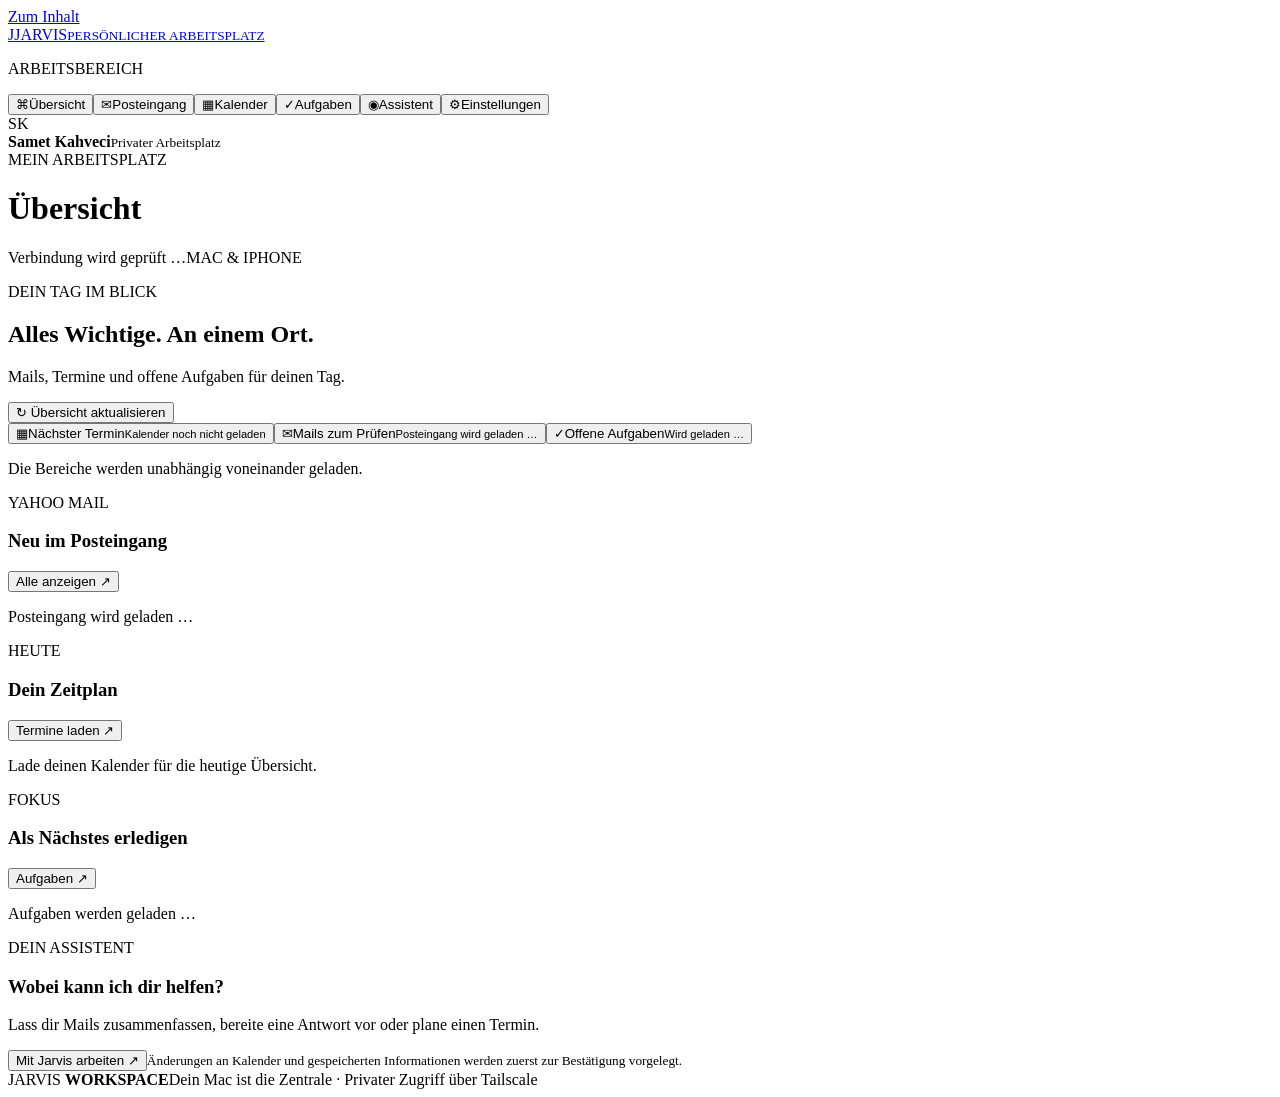
==== web/index.html @ d4431256 "Rebuild Jarvis as a workspace and unblock automatic Yahoo inbox loading Replace the landing-page lay" ====
<!doctype html>
<html lang="de"><head><meta charset="utf-8"><meta name="viewport" content="width=device-width,initial-scale=1,viewport-fit=cover"><meta name="theme-color" content="#111b2c"><meta name="apple-mobile-web-app-capable" content="yes"><title>Jarvis · Persönlicher Arbeitsplatz</title><link rel="stylesheet" href="/style.css"><link rel="stylesheet" href="/daily.css"><script src="/app.js" defer></script><script src="/online-voice.js" defer></script><script src="/organizer.js" defer></script><script src="/daily.js" defer></script><script src="/dashboard.js" defer></script></head>
<body><a class="skip-link" href="#workspace">Zum Inhalt</a><div class="app-shell"><aside class="sidebar"><a class="brand" href="#overview"><span class="brand-mark">J</span><span>JARVIS<small>PERSÖNLICHER ARBEITSPLATZ</small></span></a><p class="nav-label">ARBEITSBEREICH</p><nav aria-label="Hauptnavigation"><button type="button" class="nav-item" id="nav-overview" data-view="overview" aria-controls="view-overview"><span aria-hidden="true">⌘</span>Übersicht</button><button type="button" class="nav-item" id="nav-mail" data-view="mail" aria-controls="view-mail"><span aria-hidden="true">✉</span>Posteingang</button><button type="button" class="nav-item" id="nav-calendar" data-view="calendar" aria-controls="view-calendar"><span aria-hidden="true">▦</span>Kalender</button><button type="button" class="nav-item" id="nav-tasks" data-view="tasks" aria-controls="view-tasks"><span aria-hidden="true">✓</span>Aufgaben</button><button type="button" class="nav-item" id="nav-assistant" data-view="assistant" aria-controls="view-assistant"><span aria-hidden="true">◉</span>Assistent</button><button type="button" class="nav-item" id="nav-settings" data-view="settings" aria-controls="view-settings"><span aria-hidden="true">⚙</span>Einstellungen</button></nav><div class="sidebar-bottom"><span class="profile-mark">SK</span><div><strong>Samet Kahveci</strong><small>Privater Arbeitsplatz</small></div><span class="online-dot" aria-hidden="true"></span></div></aside>
<main id="workspace" tabindex="-1"><header class="topbar"><div><span class="workspace-label">MEIN ARBEITSPLATZ</span><h1 id="page-title">Übersicht</h1></div><div class="topbar-right"><span id="status" class="status-pill">Verbindung wird geprüft …</span><span class="device-label">MAC &amp; IPHONE</span></div></header>
<div id="request-progress" class="request-progress" hidden><span id="request-status" role="status"></span><button id="cancel-requests" type="button">Abbrechen</button></div><div class="workspace-content">
<section id="view-overview" class="view" aria-labelledby="overview-title"><div class="page-heading"><div><p id="today-label" class="eyebrow">DEIN TAG IM BLICK</p><h2 id="overview-title">Alles Wichtige. An einem Ort.</h2><p>Mails, Termine und offene Aufgaben für deinen Tag.</p></div><button id="day-refresh" type="button" class="primary">↻ Übersicht aktualisieren</button></div>
<div class="daily-strip" aria-label="Dein Überblick"><button id="next-appointment" type="button"><span class="stat-icon">▦</span><span>Nächster Termin<small>Kalender noch nicht geladen</small></span></button><button id="priority-count" type="button"><span class="stat-icon">✉</span><span>Mails zum Prüfen<small>Posteingang wird geladen …</small></span></button><button id="task-count" type="button"><span class="stat-icon">✓</span><span>Offene Aufgaben<small>Wird geladen …</small></span></button></div><p id="organizer-status" class="subtle" role="status">Die Bereiche werden unabhängig voneinander geladen.</p>
<div class="overview-grid"><section class="panel"><div class="panel-heading"><div><span class="eyebrow">YAHOO MAIL</span><h3>Neu im Posteingang</h3></div><button id="open-mail" type="button" class="quiet">Alle anzeigen ↗</button></div><div id="overview-mails" class="compact-list"><p class="empty-state">Posteingang wird geladen …</p></div></section><section class="panel"><div class="panel-heading"><div><span class="eyebrow">HEUTE</span><h3>Dein Zeitplan</h3></div><button id="open-overview" type="button" class="quiet">Termine laden ↗</button></div><div id="overview-events" class="compact-list"><p class="empty-state">Lade deinen Kalender für die heutige Übersicht.</p></div></section><section class="panel"><div class="panel-heading"><div><span class="eyebrow">FOKUS</span><h3>Als Nächstes erledigen</h3></div><button id="open-tasks" type="button" class="quiet">Aufgaben ↗</button></div><div id="overview-tasks" class="compact-list"><p class="empty-state">Aufgaben werden geladen …</p></div></section><section class="assistant-shortcut panel"><span class="eyebrow">DEIN ASSISTENT</span><h3>Wobei kann ich dir helfen?</h3><p>Lass dir Mails zusammenfassen, bereite eine Antwort vor oder plane einen Termin.</p><button id="open-assistant" type="button" class="primary">Mit Jarvis arbeiten ↗</button><small>Änderungen an Kalender und gespeicherten Informationen werden zuerst zur Bestätigung vorgelegt.</small></section></div></section>
<section id="view-mail" class="view" aria-labelledby="mail-title" hidden><div class="page-heading"><div><p class="eyebrow">YAHOO MAIL</p><h2 id="mail-title">Posteingang</h2><p>Lesen, einordnen und Antworten vorbereiten.</p></div><button id="mail-refresh" type="button" class="primary">↻ Mails aktualisieren</button></div><div class="mail-workspace"><section class="panel mail-sidebar"><div class="mail-toolbar"><label for="mail-search" class="sr-only">Geladene Mails durchsuchen</label><input id="mail-search" type="search" placeholder="Absender oder Betreff suchen …" autocomplete="off"><label for="mail-filter" class="sr-only">Mailansicht</label><select id="mail-filter"><option value="alle">Alle Nachrichten</option><option value="ungelesen">Ungelesen</option><option value="prioritaet">Deine Prioritäten</option><option value="pruefen">Prüfen · möglicherweise wichtig</option><option value="werbung">Vermutlich Werbung</option><option value="sonstige">Sonstige</option></select></div><div class="mail-meta"><span id="mail-count">Noch nicht geladen</span><span id="mail-updated"></span></div><p id="mail-status" class="subtle" role="status">Posteingang wird geladen …</p><button id="mail-connect-shortcut" type="button" class="quiet" hidden>Yahoo-Verbindung prüfen ↗</button><div id="mail-list" aria-label="Geladene Mails" aria-busy="true"></div></section><section class="panel mail-reader"><div id="mail-placeholder" class="reader-placeholder"><span class="placeholder-icon" aria-hidden="true">✉</span><h3>Dein Posteingang, im Blick.</h3><p>Wähle eine Nachricht aus. Hier findest du den Inhalt, die Zusammenfassung und deinen Antwortentwurf.</p></div><div id="mail-detail" hidden><h4 id="mail-subject"></h4><p id="mail-sender"></p><p id="mail-summary" role="status"></p><button type="button" id="mail-summarize" class="quiet">Mail zusammenfassen</button><details id="mail-excerpt"><summary>Verfügbaren Mailauszug öffnen</summary><p id="mail-snippet"></p></details><div class="button-row"><button type="button" id="mail-event">Termin aus Mail vorschlagen</button><button type="button" id="mail-task">Aufgabe aus Mail vorschlagen</button></div><p id="mail-action-status" role="status"></p><p id="mail-partial" class="hint"></p><label for="reply-instruction">Was möchtest du antworten?</label><textarea id="reply-instruction" rows="3" maxlength="2000" placeholder="Zum Beispiel: Bedanken und sagen, dass ich mich morgen melde."></textarea><button type="button" id="draft-create">Antwortentwurf erstellen</button><p id="draft-status" role="status"></p><label for="reply-draft">Dein Entwurf · vor dem Kopieren prüfen</label><textarea id="reply-draft" rows="7" maxlength="12000"></textarea><button type="button" id="draft-copy" class="quiet">Entwurf kopieren</button><p class="hint">Jarvis versendet nichts. Kopiere den geprüften Entwurf in die Antwort auf die ursprüngliche Mail.</p></div><div class="summary-tools"><button type="button" id="important-summary" class="quiet">Mails zum Prüfen zusammenfassen</button><p id="important-result" role="status"></p><small>Die neuesten 20 Nachrichten aus INBOX. Filter und Suche gelten für diese geladenen Nachrichten. Mail-Einordnung erfolgt anhand deiner Regeln.</small></div></section></div></section>
<section id="view-calendar" class="view" aria-labelledby="organizer-title" hidden><div class="page-heading"><div><p class="eyebrow">ICLOUD KALENDER</p><h2 id="organizer-title">Deine Termine</h2><p>Heute im Blick behalten. Neue Termine zuerst prüfen.</p></div><div class="button-row"><button type="button" id="calendar-refresh" class="primary">↻ Kalender aktualisieren</button><button type="button" id="day-speak" class="quiet" disabled>▷ Übersicht vorlesen</button></div></div><section class="organizer-card"><h3>Heute · Berliner Zeit</h3><p id="calendar-status" role="status">Noch nicht geladen.</p><div id="today-events"></div>
<details id="new-event"><summary>＋ Neuen Termin eintragen</summary><form id="event-form"><label for="event-calendar">Kalender</label><select id="event-calendar" required><option value="">Zuerst iCloud verbinden</option></select><label for="event-title">Titel</label><input id="event-title" required maxlength="200"><label for="event-start">Beginn · Zeitzone dieses Geräts</label><input id="event-start" type="datetime-local" required><label for="event-end">Ende · Zeitzone dieses Geräts</label><input id="event-end" type="datetime-local" required><label for="event-location">Ort (optional)</label><input id="event-location" maxlength="500"><label for="event-reminder">Erinnerung</label><select id="event-reminder"><option value="0">Keine</option><option value="5">5 Minuten vorher</option><option value="15" selected>15 Minuten vorher</option><option value="30">30 Minuten vorher</option><option value="60">1 Stunde vorher</option><option value="1440">1 Tag vorher</option></select><button type="submit">Termin prüfen</button></form><div id="event-preview" hidden><p id="event-preview-text"></p><p id="event-conflicts"></p><label id="conflict-ack-label" hidden><input type="checkbox" id="conflict-ack"> Ich habe die Überschneidungen beziehungsweise die unvollständige Prüfung gesehen und möchte trotzdem speichern.</label><button type="button" id="event-confirm">Bestätigen &amp; in iCloud speichern</button><button type="button" id="event-cancel" class="quiet">Abbrechen</button></div><p id="event-status" role="status"></p></details></section></section>
<section id="view-tasks" class="view" aria-labelledby="tasks-title" hidden><div class="page-heading"><div><p class="eyebrow">DEIN FOKUS</p><h2 id="tasks-title">Aufgaben &amp; Fristen</h2><p>Festhalten, priorisieren und Schritt für Schritt erledigen.</p></div></div><section class="organizer-card" id="tasks-panel"><h3>Aufgaben und Fristen</h3><p>Die Liste bleibt auf deinem Mac. Für diese Aufgaben werden noch keine automatischen Benachrichtigungen verschickt.</p><form id="task-form"><label for="task-title">Neue Aufgabe</label><input id="task-title" maxlength="200" required><label for="task-due">Fällig am (optional)</label><input id="task-due" type="date"><button type="submit">Aufgabe speichern</button></form><p id="task-status" role="status"></p><div id="task-list"></div></section></section>
<section id="view-assistant" class="view" aria-label="Assistent" hidden><div class="assistant-layout"><section class="chat"><div class="section-heading"><div><span class="eyebrow">DEIN ASSISTENT</span><h2>Mit Jarvis sprechen.</h2><p>Fragen klären, Antworten entwerfen und deinen Tag organisieren.</p></div><span id="core-state" class="state-label">BEREIT FÜR DEIN SIGNAL</span></div><div id="action-proposal" class="proposal-card" hidden><h3 id="proposal-title">Vorschlag prüfen</h3><p id="proposal-text"></p><div class="button-row"><button id="proposal-confirm" type="button" class="primary">Bestätigen &amp; lokal speichern</button><button id="proposal-cancel" type="button" class="quiet">Verwerfen</button></div><p id="proposal-status" role="status"></p></div><div id="messages" aria-live="polite" aria-label="Chatverlauf"></div><form id="chat-form"><label for="prompt">Deine Nachricht</label><div class="compose"><textarea id="prompt" placeholder="Schreib Jarvis …" rows="2" maxlength="8000" required></textarea><button id="send" type="submit">Senden ↗</button></div><div class="chat-tools"><label><input type="checkbox" id="voice-auto-send"> Gesprochenen Text direkt senden</label><label><input type="checkbox" id="voice-short"> Antworten kürzer vorlesen</label><label><input id="auto-speak" type="checkbox"> Antworten vorlesen</label><button type="button" id="enable-sound">♪ Ton aktivieren</button><button type="button" id="stop-speak" class="quiet">Vorlesen stoppen</button><button type="button" id="clear" class="quiet">Chat leeren</button></div><div class="voice-settings"><label for="voice">Deutsche Stimme</label><select id="voice"><option value="">Stimmen werden geladen …</option></select><label for="rate">Sprechtempo <output id="rate-value">0.95</output></label><input id="rate" type="range" min="0.8" max="1.15" step="0.05" value="0.95"><button type="button" id="voice-test" class="quiet">▷ Stimme testen</button><button type="button" id="dictate">🎙 Nachricht sprechen</button><p id="speech-status" role="status"></p><p class="hint">Spracheingabe nur nach Antippen. Die Browser-Erkennung kann Audio an Apple oder den Browseranbieter übertragen. Erkannten Text vor dem Senden prüfen.</p></div></form><p class="hint">qwen3:1.7b · Verarbeitung auf deinem Mac · Chat nur in dieser Sitzung</p></section><aside><span class="eyebrow">SCHNELLZUGRIFF</span><h2>Aktionen auf deinem Mac.</h2><p class="sub">Diese Aktionen laufen auf deinem Mac.</p><button class="action" data-action="safari"><span>◎</span><div>Safari öffnen<small>Browser auf dem Mac starten</small></div><b>↗</b></button><button class="action" data-action="rechner"><span>＋</span><div>Rechner öffnen<small>Schnell etwas ausrechnen</small></div><b>↗</b></button><div class="note"><label for="note">EINE IDEE FESTHALTEN</label><textarea id="note" rows="5" maxlength="20000" placeholder="Deine nächste Idee …"></textarea><button id="save-note" type="button">Notiz speichern ↗</button><small>Als Textdatei im Ordner „Notizen“.</small></div><p id="notice" role="status"></p><div class="privacy"><span>◈</span><p>Bei dir zu Hause.<small>Lokales Modell. Feste Aktionen.<br>Privater Zugang über Tailscale.</small></p></div></aside></div></section>
<section id="view-settings" class="view" aria-labelledby="settings-title" hidden><div class="page-heading"><div><p class="eyebrow">DEIN ARBEITSPLATZ</p><h2 id="settings-title">Einstellungen</h2><p>Konten, persönliche Regeln und die Stimme von Jarvis.</p></div></div><div class="settings-grid"><details id="connections"><summary>Konten verbinden · Yahoo &amp; iCloud</summary><p>Verwende für jedes Konto ein eigenes App-Passwort für Jarvis. Es bleibt im Schlüsselbund deines Macs. Auf dem Mac kann dafür eine Freigabe erscheinen.</p>
<div class="organizer-grid">
<form id="yahoo-connect" class="account-form"><h3>Yahoo Mail</h3><p id="yahoo-state">Verbindung prüfen …</p><label for="yahoo-email">Yahoo-Konto</label><input id="yahoo-email" type="email" autocomplete="username" required maxlength="254"><label for="yahoo-password">Yahoo-App-Passwort</label><input id="yahoo-password" type="password" autocomplete="new-password" required maxlength="256"><a href="https://login.yahoo.com/account/security" target="_blank" rel="noopener noreferrer">Bei Yahoo ein App-Passwort erstellen ↗</a><div class="button-row"><button type="submit">Yahoo verbinden</button><button type="button" id="yahoo-remove" class="quiet">Trennen</button></div><p id="yahoo-feedback" role="status"></p></form>
<form id="icloud-connect" class="account-form"><h3>iCloud-Kalender</h3><p id="icloud-state">Verbindung prüfen …</p><label for="icloud-email">E-Mail deines Apple Accounts</label><input id="icloud-email" type="email" autocomplete="username" required maxlength="254"><label for="icloud-password">Anwendungsspezifisches Passwort</label><input id="icloud-password" type="password" autocomplete="new-password" required maxlength="256"><a href="https://account.apple.com/" target="_blank" rel="noopener noreferrer">Bei Apple ein Passwort für Jarvis erstellen ↗</a><p class="hint">Apple Account → Anmeldung und Sicherheit → Anwendungsspezifische Passwörter. Zwei-Faktor-Authentifizierung muss aktiv sein.</p><div class="button-row"><button type="submit">iCloud verbinden</button><button type="button" id="icloud-remove" class="quiet">Trennen</button></div><p id="icloud-feedback" role="status"></p></form>
</div></details><section class="organizer-card"><details id="personal-settings"><summary>Antwortstil und Mail-Prioritäten</summary><form id="preferences-form"><label for="reply-tone">Antwortstil für Mailentwürfe</label><select id="reply-tone"><option value="freundlich">Freundlich und klar</option><option value="kurz">Kurz und sachlich</option><option value="foermlich">Förmlich mit Sie-Anrede</option><option value="locker">Locker und natürlich</option></select><label for="reply-signature">Deine Signatur (optional)</label><textarea id="reply-signature" rows="2" maxlength="120"></textarea><label for="priority-senders">Wichtige Absender · ein Eintrag pro Zeile</label><textarea id="priority-senders" rows="3" placeholder="name@beispiel.de&#10;@beispiel.de"></textarea><label for="priority-keywords">Wichtige Themen · ein Begriff pro Zeile</label><textarea id="priority-keywords" rows="3" placeholder="Zum Beispiel: Werkstatt"></textarea><p>Die Regeln helfen beim Sortieren. Absenderangaben allein beweisen nicht, dass eine Mail echt ist.</p><label for="calendar-buffer">Zeitpuffer vor und nach Terminen (Minuten)</label><input id="calendar-buffer" type="number" min="0" max="120" value="0"><p>Fester Zeitpuffer, keine berechnete Fahrzeit.</p><label for="default-calendar">Bevorzugter Kalender für Terminvorschläge</label><select id="default-calendar"><option value="">Bei jedem Vorschlag auswählen</option></select><button type="submit">Einstellungen speichern</button></form><p id="preferences-status" role="status"></p></details>
<details id="memory-settings"><summary>Was Jarvis sich merken darf</summary><p>Nur ausdrücklich gespeicherte Informationen. Die letzten acht Einträge können Antworten im Chat beeinflussen. Hier kannst du alles bearbeiten oder löschen.</p><form id="memory-form"><label for="memory-text">Neue Information</label><textarea id="memory-text" maxlength="250" rows="3" required></textarea><button type="submit">Information speichern</button></form><p id="memory-status" role="status"></p><div id="memory-list"></div></details></section><details id="marin-settings" class="organizer-card"><summary>Marin · Professional einrichten</summary><p>Natürlichere Online-Stimme von OpenAI. Beim Vorlesen wird der jeweilige Antworttext an OpenAI gesendet und nach API-Verbrauch abgerechnet. ChatGPT Plus enthält kein API-Guthaben. Die Stimme ist KI-generiert.</p><p><a href="https://platform.openai.com/api-keys" target="_blank" rel="noopener noreferrer">API-Schlüssel erstellen</a> · <a href="https://platform.openai.com/settings/organization/billing/overview" target="_blank" rel="noopener noreferrer">API-Guthaben und Abrechnung</a></p><label for="marin-key">OpenAI-API-Schlüssel · nur im Mac-Schlüsselbund gespeichert</label><input id="marin-key" type="password" autocomplete="off" autocapitalize="off" spellcheck="false" placeholder="sk-…"><label><input id="marin-consent" type="checkbox"> Kostenpflichtige Online-Sprachausgabe und Übertragung der vorgelesenen Texte freigeben</label><div class="button-row"><button type="button" id="marin-save">Speichern &amp; Marin auswählen</button><button type="button" id="marin-remove" class="quiet">Schlüssel entfernen</button></div><p id="marin-feedback" role="status">Noch nicht geprüft. Schlüssel hier eingeben, niemals im Chat.</p><p>Wähle Marin oben auch auf deinem iPhone aus. Anna bleibt als kostenlose Alternative verfügbar. „Professional“ steuert eine ruhige, klare und professionelle Sprechweise; sie kann von der Hörprobe abweichen.</p></details><details id="system-details"><summary>Verbindungen und Jarvis-Version</summary><p id="system-version">Version wird geprüft …</p><p id="system-updater"></p><p id="system-yahoo">Yahoo: noch nicht geprüft</p><p id="system-icloud">iCloud: noch nicht geprüft</p><button type="button" id="test-connections">Kontoverbindungen prüfen</button><p id="system-feedback" role="status"></p></details></div></section>
<footer class="workspace-footer"><span>JARVIS <b>WORKSPACE</b></span><span>Dein Mac ist die Zentrale · Privater Zugriff über Tailscale</span></footer></div></main></div></body></html>
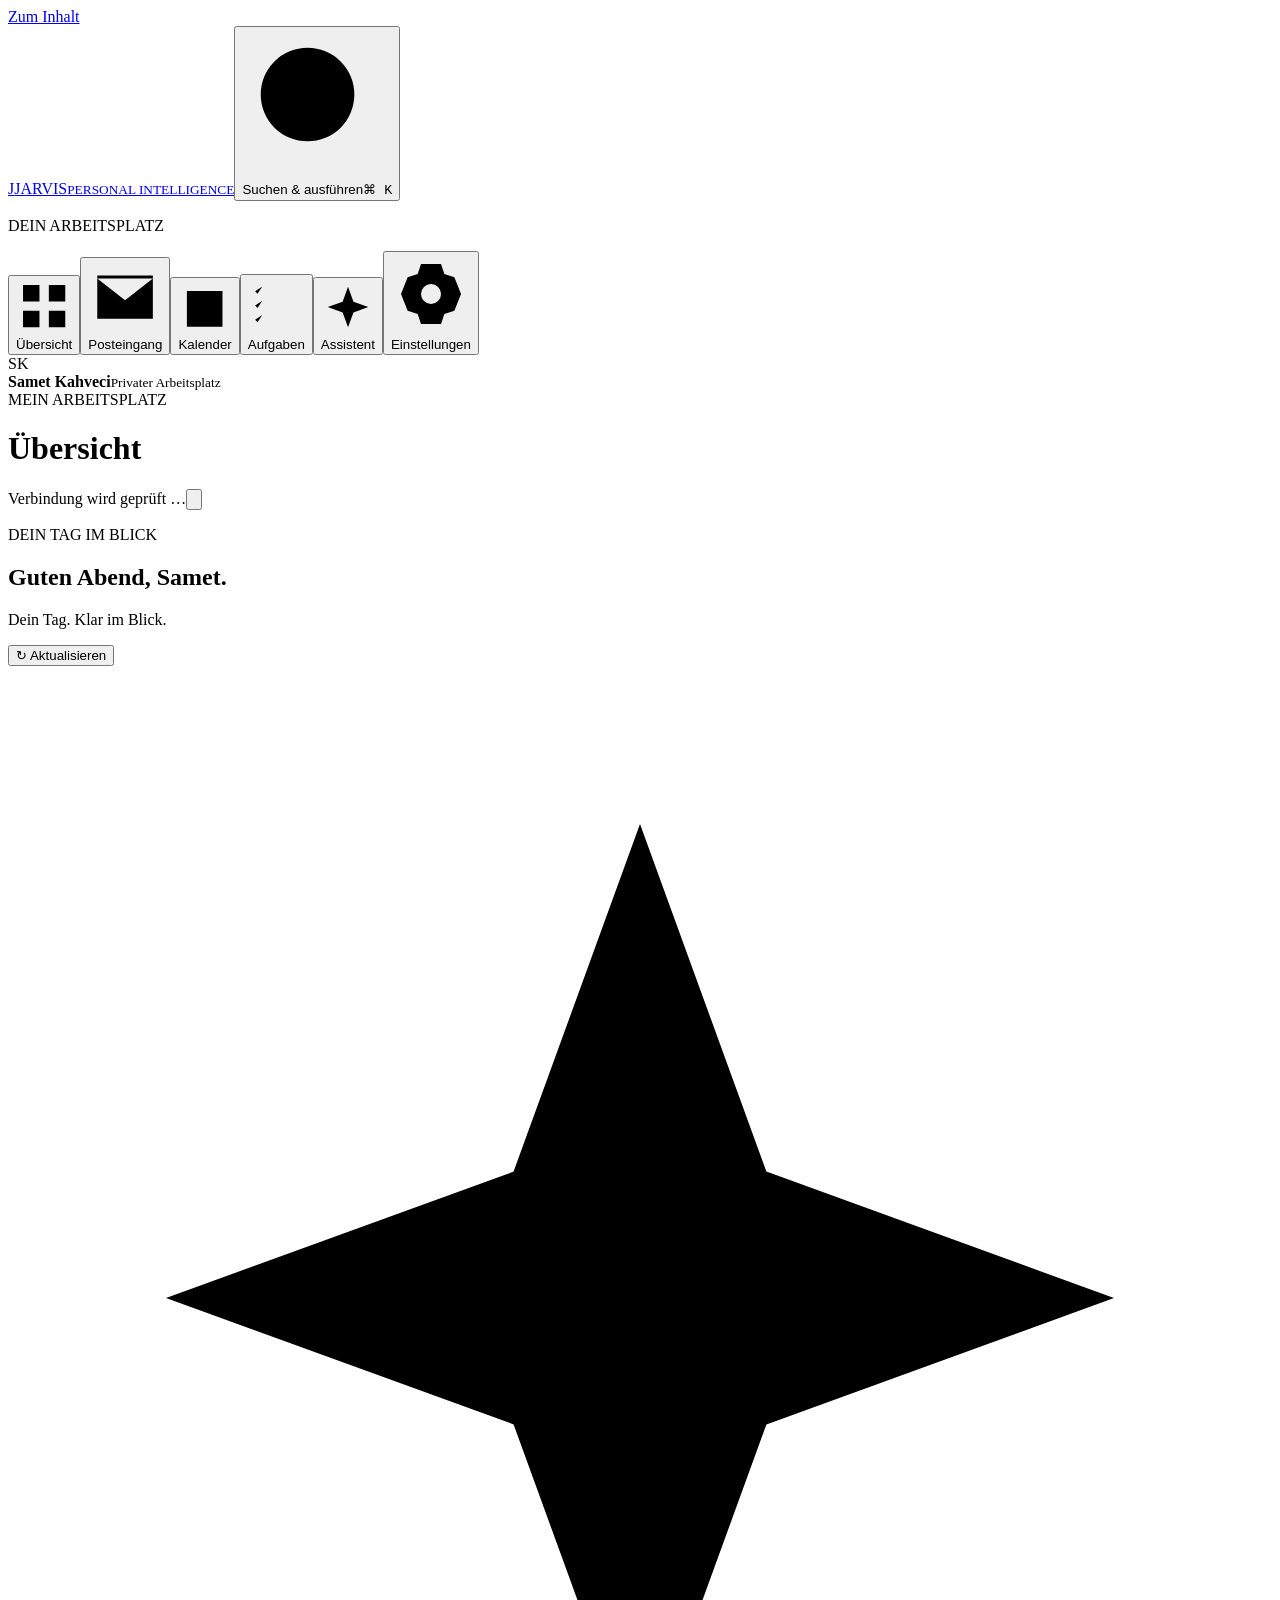
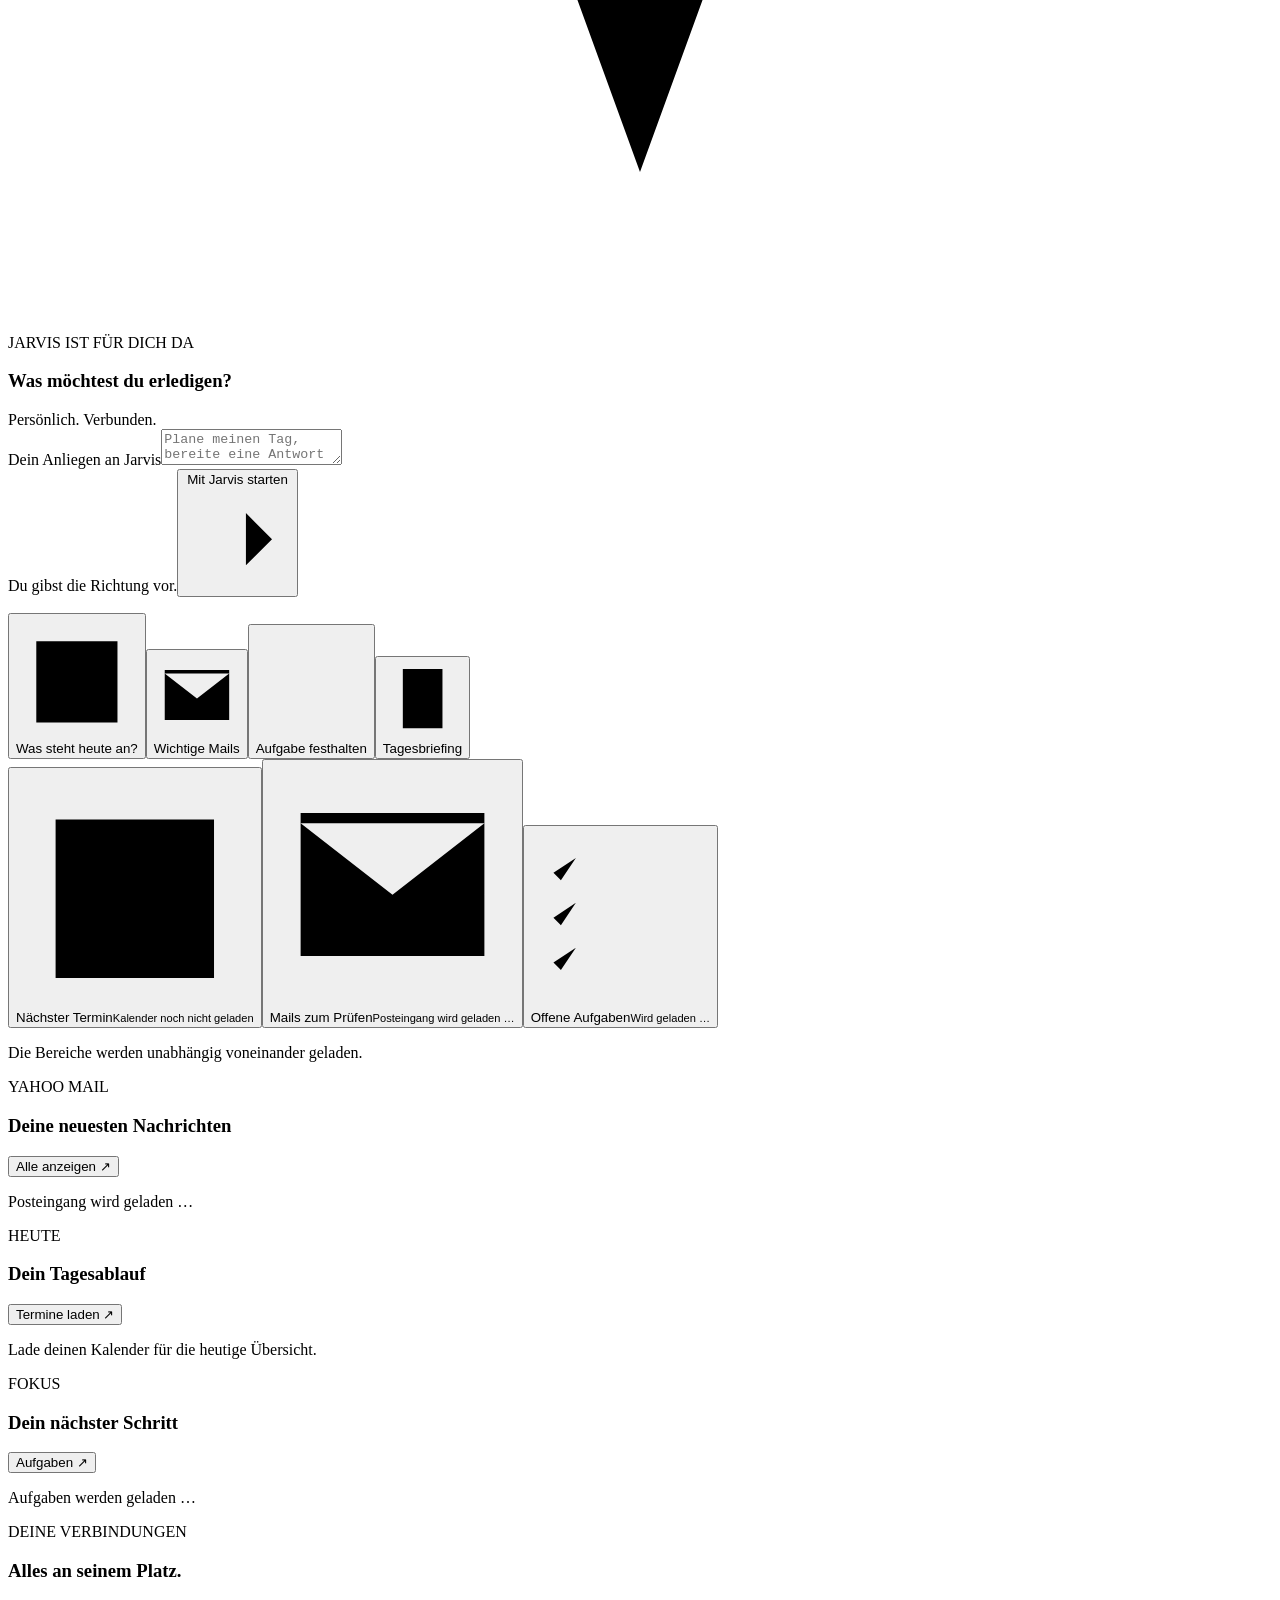
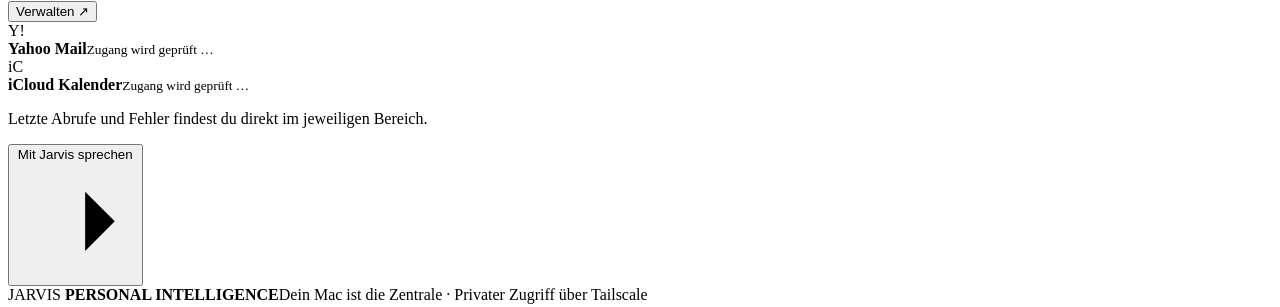
==== commit 8bb90b6d: "Add command-centered Workspace 2 with unified search and full themes Add a personal greeting and cen" ====
--- a/web/index.html
+++ b/web/index.html
@@ -1,20 +1,20 @@
 <!doctype html>
-<html lang="de"><head><meta charset="utf-8"><meta name="viewport" content="width=device-width,initial-scale=1,viewport-fit=cover"><meta name="theme-color" content="#111b2c"><meta name="apple-mobile-web-app-capable" content="yes"><title>Jarvis · Persönlicher Arbeitsplatz</title><link rel="stylesheet" href="/style.css"><link rel="stylesheet" href="/daily.css"><script src="/app.js" defer></script><script src="/online-voice.js" defer></script><script src="/organizer.js" defer></script><script src="/daily.js" defer></script><script src="/dashboard.js" defer></script></head>
-<body><a class="skip-link" href="#workspace">Zum Inhalt</a><div class="app-shell"><aside class="sidebar"><a class="brand" href="#overview"><span class="brand-mark">J</span><span>JARVIS<small>PERSÖNLICHER ARBEITSPLATZ</small></span></a><p class="nav-label">ARBEITSBEREICH</p><nav aria-label="Hauptnavigation"><button type="button" class="nav-item" id="nav-overview" data-view="overview" aria-controls="view-overview"><span aria-hidden="true">⌘</span>Übersicht</button><button type="button" class="nav-item" id="nav-mail" data-view="mail" aria-controls="view-mail"><span aria-hidden="true">✉</span>Posteingang</button><button type="button" class="nav-item" id="nav-calendar" data-view="calendar" aria-controls="view-calendar"><span aria-hidden="true">▦</span>Kalender</button><button type="button" class="nav-item" id="nav-tasks" data-view="tasks" aria-controls="view-tasks"><span aria-hidden="true">✓</span>Aufgaben</button><button type="button" class="nav-item" id="nav-assistant" data-view="assistant" aria-controls="view-assistant"><span aria-hidden="true">◉</span>Assistent</button><button type="button" class="nav-item" id="nav-settings" data-view="settings" aria-controls="view-settings"><span aria-hidden="true">⚙</span>Einstellungen</button></nav><div class="sidebar-bottom"><span class="profile-mark">SK</span><div><strong>Samet Kahveci</strong><small>Privater Arbeitsplatz</small></div><span class="online-dot" aria-hidden="true"></span></div></aside>
-<main id="workspace" tabindex="-1"><header class="topbar"><div><span class="workspace-label">MEIN ARBEITSPLATZ</span><h1 id="page-title">Übersicht</h1></div><div class="topbar-right"><span id="status" class="status-pill">Verbindung wird geprüft …</span><span class="device-label">MAC &amp; IPHONE</span></div></header>
+<html lang="de"><head><meta charset="utf-8"><meta name="viewport" content="width=device-width,initial-scale=1,viewport-fit=cover"><meta name="theme-color" content="#111b2c"><meta name="apple-mobile-web-app-capable" content="yes"><title>Jarvis · Dein persönlicher Assistent</title><script src="/appearance.js"></script><link rel="stylesheet" href="/style.css"><link rel="stylesheet" href="/daily.css"><link rel="stylesheet" href="/studio.css"><script src="/app.js" defer></script><script src="/online-voice.js" defer></script><script src="/organizer.js" defer></script><script src="/daily.js" defer></script><script src="/dashboard.js" defer></script><script src="/studio.js" defer></script></head>
+<body><a class="skip-link" href="#workspace">Zum Inhalt</a><div class="app-shell"><aside class="sidebar"><a class="brand" href="#overview"><span class="brand-mark">J</span><span>JARVIS<small>PERSONAL INTELLIGENCE</small></span></a><button id="command-open" type="button" aria-label="Schnellsuche öffnen" class="sidebar-search"><svg viewBox="0 0 24 24" aria-hidden="true"><path d="M10.5 3a7.5 7.5 0 1 0 0 15 7.5 7.5 0 0 0 0-15 M16 16l5 5"/></svg><span>Suchen &amp; ausführen</span><kbd>⌘ K</kbd></button><p class="nav-label">DEIN ARBEITSPLATZ</p><nav aria-label="Hauptnavigation"><button type="button" class="nav-item" id="nav-overview" data-view="overview" aria-controls="view-overview"><span class="nav-icon"><svg viewBox="0 0 24 24" aria-hidden="true"><path d="M3 3h7v7H3z M14 3h7v7h-7z M3 14h7v7H3z M14 14h7v7h-7z"/></svg></span><span class="nav-text">Übersicht</span><span class="nav-badge" id="badge-overview" hidden></span></button><button type="button" class="nav-item" id="nav-mail" data-view="mail" aria-controls="view-mail"><span class="nav-icon"><svg viewBox="0 0 24 24" aria-hidden="true"><path d="M3 5h18v14H3z M3 6l9 7 9-7"/></svg></span><span class="nav-text">Posteingang</span><span class="nav-badge" id="badge-mail" hidden></span></button><button type="button" class="nav-item" id="nav-calendar" data-view="calendar" aria-controls="view-calendar"><span class="nav-icon"><svg viewBox="0 0 24 24" aria-hidden="true"><path d="M4 5h16v16H4z M8 3v4 M16 3v4 M4 10h16 M8 14h2 M14 14h2 M8 17h2"/></svg></span><span class="nav-text">Kalender</span><span class="nav-badge" id="badge-calendar" hidden></span></button><button type="button" class="nav-item" id="nav-tasks" data-view="tasks" aria-controls="view-tasks"><span class="nav-icon"><svg viewBox="0 0 24 24" aria-hidden="true"><path d="M9 6h11 M9 12h11 M9 18h11 M3 6l1 1 2-3 M3 12l1 1 2-3 M3 18l1 1 2-3"/></svg></span><span class="nav-text">Aufgaben</span><span class="nav-badge" id="badge-tasks" hidden></span></button><button type="button" class="nav-item" id="nav-assistant" data-view="assistant" aria-controls="view-assistant"><span class="nav-icon"><svg viewBox="0 0 24 24" aria-hidden="true"><path d="M12 3l2.4 6.6L21 12l-6.6 2.4L12 21l-2.4-6.6L3 12l6.6-2.4z"/></svg></span><span class="nav-text">Assistent</span><span class="nav-badge" id="badge-assistant" hidden></span></button><button type="button" class="nav-item" id="nav-settings" data-view="settings" aria-controls="view-settings"><span class="nav-icon"><svg viewBox="0 0 24 24" aria-hidden="true"><path d="M9 3h6l1 3 3 1 2 5-2 5-3 1-1 3H9l-1-3-3-1-2-5 2-5 3-1z M12 9a3 3 0 1 0 0 6 3 3 0 0 0 0-6"/></svg></span><span class="nav-text">Einstellungen</span><span class="nav-badge" id="badge-settings" hidden></span></button></nav><div class="sidebar-bottom"><span class="profile-mark">SK</span><div><strong>Samet Kahveci</strong><small>Privater Arbeitsplatz</small></div><span class="online-dot" aria-hidden="true"></span></div></aside>
+<main id="workspace" tabindex="-1"><header class="topbar"><div><span class="workspace-label">MEIN ARBEITSPLATZ</span><h1 id="page-title">Übersicht</h1></div><div class="topbar-right"><span id="status" class="status-pill">Verbindung wird geprüft …</span><button type="button" class="icon-button" id="theme-toggle" aria-label="Zum hellen Design wechseln" title="Design wechseln"><svg viewBox="0 0 24 24" aria-hidden="true"><path d="M12 8a4 4 0 1 0 0 8 4 4 0 0 0 0-8 M12 2v2 M12 20v2 M2 12h2 M20 12h2 M5 5l1.5 1.5 M17.5 17.5L19 19 M19 5l-1.5 1.5 M6.5 17.5L5 19"/></svg></button></div></header>
 <div id="request-progress" class="request-progress" hidden><span id="request-status" role="status"></span><button id="cancel-requests" type="button">Abbrechen</button></div><div class="workspace-content">
-<section id="view-overview" class="view" aria-labelledby="overview-title"><div class="page-heading"><div><p id="today-label" class="eyebrow">DEIN TAG IM BLICK</p><h2 id="overview-title">Alles Wichtige. An einem Ort.</h2><p>Mails, Termine und offene Aufgaben für deinen Tag.</p></div><button id="day-refresh" type="button" class="primary">↻ Übersicht aktualisieren</button></div>
-<div class="daily-strip" aria-label="Dein Überblick"><button id="next-appointment" type="button"><span class="stat-icon">▦</span><span>Nächster Termin<small>Kalender noch nicht geladen</small></span></button><button id="priority-count" type="button"><span class="stat-icon">✉</span><span>Mails zum Prüfen<small>Posteingang wird geladen …</small></span></button><button id="task-count" type="button"><span class="stat-icon">✓</span><span>Offene Aufgaben<small>Wird geladen …</small></span></button></div><p id="organizer-status" class="subtle" role="status">Die Bereiche werden unabhängig voneinander geladen.</p>
-<div class="overview-grid"><section class="panel"><div class="panel-heading"><div><span class="eyebrow">YAHOO MAIL</span><h3>Neu im Posteingang</h3></div><button id="open-mail" type="button" class="quiet">Alle anzeigen ↗</button></div><div id="overview-mails" class="compact-list"><p class="empty-state">Posteingang wird geladen …</p></div></section><section class="panel"><div class="panel-heading"><div><span class="eyebrow">HEUTE</span><h3>Dein Zeitplan</h3></div><button id="open-overview" type="button" class="quiet">Termine laden ↗</button></div><div id="overview-events" class="compact-list"><p class="empty-state">Lade deinen Kalender für die heutige Übersicht.</p></div></section><section class="panel"><div class="panel-heading"><div><span class="eyebrow">FOKUS</span><h3>Als Nächstes erledigen</h3></div><button id="open-tasks" type="button" class="quiet">Aufgaben ↗</button></div><div id="overview-tasks" class="compact-list"><p class="empty-state">Aufgaben werden geladen …</p></div></section><section class="assistant-shortcut panel"><span class="eyebrow">DEIN ASSISTENT</span><h3>Wobei kann ich dir helfen?</h3><p>Lass dir Mails zusammenfassen, bereite eine Antwort vor oder plane einen Termin.</p><button id="open-assistant" type="button" class="primary">Mit Jarvis arbeiten ↗</button><small>Änderungen an Kalender und gespeicherten Informationen werden zuerst zur Bestätigung vorgelegt.</small></section></div></section>
+<section id="view-overview" class="view" aria-labelledby="overview-title"><div class="page-heading"><div><p id="today-label" class="eyebrow">DEIN TAG IM BLICK</p><h2 id="overview-title">Guten Abend, Samet<span class="greeting-dot">.</span></h2><p id="greeting-detail">Dein Tag. Klar im Blick.</p></div><button id="day-refresh" type="button" class="primary">↻ Aktualisieren</button></div>
+<section class="command-hero" aria-labelledby="command-title"><div class="command-hero-top"><span class="assistant-seal"><svg viewBox="0 0 24 24" aria-hidden="true"><path d="M12 3l2.4 6.6L21 12l-6.6 2.4L12 21l-2.4-6.6L3 12l6.6-2.4z"/></svg></span><div><span class="eyebrow">JARVIS IST FÜR DICH DA</span><h3 id="command-title">Was möchtest du erledigen?</h3></div><span class="local-label">Persönlich. Verbunden.</span></div><form id="workspace-command"><label for="workspace-prompt" class="sr-only">Dein Anliegen an Jarvis</label><textarea id="workspace-prompt" rows="2" maxlength="8000" placeholder="Plane meinen Tag, bereite eine Antwort vor oder halte eine Idee fest …" required></textarea><div class="command-hero-bottom"><span>Du gibst die Richtung vor.</span><button type="submit" id="workspace-send" class="primary">Mit Jarvis starten <svg viewBox="0 0 24 24" aria-hidden="true"><path d="M4 12h16 M14 6l6 6-6 6"/></svg></button></div></form><p id="workspace-feedback" role="status"></p><div class="suggestion-row"><button type="button" id="quick-today"><svg viewBox="0 0 24 24" aria-hidden="true"><path d="M4 5h16v16H4z M8 3v4 M16 3v4 M4 10h16 M8 14h2 M14 14h2 M8 17h2"/></svg>Was steht heute an?</button><button type="button" id="quick-priority"><svg viewBox="0 0 24 24" aria-hidden="true"><path d="M3 5h18v14H3z M3 6l9 7 9-7"/></svg>Wichtige Mails</button><button type="button" id="quick-task"><svg viewBox="0 0 24 24" aria-hidden="true"><path d="M12 4v16 M4 12h16"/></svg>Aufgabe festhalten</button><button type="button" id="quick-briefing"><svg viewBox="0 0 24 24" aria-hidden="true"><path d="M6 3h12v18H6z M9 7h6 M9 11h6 M9 15h3"/></svg>Tagesbriefing</button></div></section><div class="daily-strip" aria-label="Dein Überblick"><button id="next-appointment" type="button"><span class="stat-icon" aria-hidden="true"><svg viewBox="0 0 24 24" aria-hidden="true"><path d="M4 5h16v16H4z M8 3v4 M16 3v4 M4 10h16 M8 14h2 M14 14h2 M8 17h2"/></svg></span><span>Nächster Termin<small>Kalender noch nicht geladen</small></span></button><button id="priority-count" type="button"><span class="stat-icon" aria-hidden="true"><svg viewBox="0 0 24 24" aria-hidden="true"><path d="M3 5h18v14H3z M3 6l9 7 9-7"/></svg></span><span>Mails zum Prüfen<small>Posteingang wird geladen …</small></span></button><button id="task-count" type="button"><span class="stat-icon" aria-hidden="true"><svg viewBox="0 0 24 24" aria-hidden="true"><path d="M9 6h11 M9 12h11 M9 18h11 M3 6l1 1 2-3 M3 12l1 1 2-3 M3 18l1 1 2-3"/></svg></span><span>Offene Aufgaben<small>Wird geladen …</small></span></button></div><p id="organizer-status" class="subtle" role="status">Die Bereiche werden unabhängig voneinander geladen.</p>
+<div class="overview-grid"><section class="panel"><div class="panel-heading"><div><span class="eyebrow">YAHOO MAIL</span><h3>Deine neuesten Nachrichten</h3></div><button id="open-mail" type="button" class="quiet">Alle anzeigen ↗</button></div><div id="overview-mails" class="compact-list"><p class="empty-state">Posteingang wird geladen …</p></div></section><section class="panel"><div class="panel-heading"><div><span class="eyebrow">HEUTE</span><h3>Dein Tagesablauf</h3></div><button id="open-overview" type="button" class="quiet">Termine laden ↗</button></div><div id="overview-events" class="compact-list"><p class="empty-state">Lade deinen Kalender für die heutige Übersicht.</p></div></section><section class="panel"><div class="panel-heading"><div><span class="eyebrow">FOKUS</span><h3>Dein nächster Schritt</h3></div><button id="open-tasks" type="button" class="quiet">Aufgaben ↗</button></div><div id="overview-tasks" class="compact-list"><p class="empty-state">Aufgaben werden geladen …</p></div></section><section class="panel connection-panel"><div class="panel-heading"><div><span class="eyebrow">DEINE VERBINDUNGEN</span><h3>Alles an seinem Platz.</h3></div><button type="button" id="open-connections" class="quiet">Verwalten ↗</button></div><div class="connection-row"><span class="provider-mark yahoo-mark">Y!</span><div><strong>Yahoo Mail</strong><small id="connection-mail-label">Zugang wird geprüft …</small></div><span id="connection-mail-dot" class="connection-dot"></span></div><div class="connection-row"><span class="provider-mark icloud-mark">iC</span><div><strong>iCloud Kalender</strong><small id="connection-calendar-label">Zugang wird geprüft …</small></div><span id="connection-calendar-dot" class="connection-dot"></span></div><p class="connection-note">Letzte Abrufe und Fehler findest du direkt im jeweiligen Bereich.</p><button type="button" id="open-assistant" class="assistant-link">Mit Jarvis sprechen <svg viewBox="0 0 24 24" aria-hidden="true"><path d="M4 12h16 M14 6l6 6-6 6"/></svg></button></section></div></section>
 <section id="view-mail" class="view" aria-labelledby="mail-title" hidden><div class="page-heading"><div><p class="eyebrow">YAHOO MAIL</p><h2 id="mail-title">Posteingang</h2><p>Lesen, einordnen und Antworten vorbereiten.</p></div><button id="mail-refresh" type="button" class="primary">↻ Mails aktualisieren</button></div><div class="mail-workspace"><section class="panel mail-sidebar"><div class="mail-toolbar"><label for="mail-search" class="sr-only">Geladene Mails durchsuchen</label><input id="mail-search" type="search" placeholder="Absender oder Betreff suchen …" autocomplete="off"><label for="mail-filter" class="sr-only">Mailansicht</label><select id="mail-filter"><option value="alle">Alle Nachrichten</option><option value="ungelesen">Ungelesen</option><option value="prioritaet">Deine Prioritäten</option><option value="pruefen">Prüfen · möglicherweise wichtig</option><option value="werbung">Vermutlich Werbung</option><option value="sonstige">Sonstige</option></select></div><div class="mail-meta"><span id="mail-count">Noch nicht geladen</span><span id="mail-updated"></span></div><p id="mail-status" class="subtle" role="status">Posteingang wird geladen …</p><button id="mail-connect-shortcut" type="button" class="quiet" hidden>Yahoo-Verbindung prüfen ↗</button><div id="mail-list" aria-label="Geladene Mails" aria-busy="true"></div></section><section class="panel mail-reader"><div id="mail-placeholder" class="reader-placeholder"><span class="placeholder-icon" aria-hidden="true">✉</span><h3>Dein Posteingang, im Blick.</h3><p>Wähle eine Nachricht aus. Hier findest du den Inhalt, die Zusammenfassung und deinen Antwortentwurf.</p></div><div id="mail-detail" hidden><h4 id="mail-subject"></h4><p id="mail-sender"></p><p id="mail-summary" role="status"></p><button type="button" id="mail-summarize" class="quiet">Mail zusammenfassen</button><details id="mail-excerpt"><summary>Verfügbaren Mailauszug öffnen</summary><p id="mail-snippet"></p></details><div class="button-row"><button type="button" id="mail-event">Termin aus Mail vorschlagen</button><button type="button" id="mail-task">Aufgabe aus Mail vorschlagen</button></div><p id="mail-action-status" role="status"></p><p id="mail-partial" class="hint"></p><label for="reply-instruction">Was möchtest du antworten?</label><textarea id="reply-instruction" rows="3" maxlength="2000" placeholder="Zum Beispiel: Bedanken und sagen, dass ich mich morgen melde."></textarea><button type="button" id="draft-create">Antwortentwurf erstellen</button><p id="draft-status" role="status"></p><label for="reply-draft">Dein Entwurf · vor dem Kopieren prüfen</label><textarea id="reply-draft" rows="7" maxlength="12000"></textarea><button type="button" id="draft-copy" class="quiet">Entwurf kopieren</button><p class="hint">Jarvis versendet nichts. Kopiere den geprüften Entwurf in die Antwort auf die ursprüngliche Mail.</p></div><div class="summary-tools"><button type="button" id="important-summary" class="quiet">Mails zum Prüfen zusammenfassen</button><p id="important-result" role="status"></p><small>Die neuesten 20 Nachrichten aus INBOX. Filter und Suche gelten für diese geladenen Nachrichten. Mail-Einordnung erfolgt anhand deiner Regeln.</small></div></section></div></section>
 <section id="view-calendar" class="view" aria-labelledby="organizer-title" hidden><div class="page-heading"><div><p class="eyebrow">ICLOUD KALENDER</p><h2 id="organizer-title">Deine Termine</h2><p>Heute im Blick behalten. Neue Termine zuerst prüfen.</p></div><div class="button-row"><button type="button" id="calendar-refresh" class="primary">↻ Kalender aktualisieren</button><button type="button" id="day-speak" class="quiet" disabled>▷ Übersicht vorlesen</button></div></div><section class="organizer-card"><h3>Heute · Berliner Zeit</h3><p id="calendar-status" role="status">Noch nicht geladen.</p><div id="today-events"></div>
 <details id="new-event"><summary>＋ Neuen Termin eintragen</summary><form id="event-form"><label for="event-calendar">Kalender</label><select id="event-calendar" required><option value="">Zuerst iCloud verbinden</option></select><label for="event-title">Titel</label><input id="event-title" required maxlength="200"><label for="event-start">Beginn · Zeitzone dieses Geräts</label><input id="event-start" type="datetime-local" required><label for="event-end">Ende · Zeitzone dieses Geräts</label><input id="event-end" type="datetime-local" required><label for="event-location">Ort (optional)</label><input id="event-location" maxlength="500"><label for="event-reminder">Erinnerung</label><select id="event-reminder"><option value="0">Keine</option><option value="5">5 Minuten vorher</option><option value="15" selected>15 Minuten vorher</option><option value="30">30 Minuten vorher</option><option value="60">1 Stunde vorher</option><option value="1440">1 Tag vorher</option></select><button type="submit">Termin prüfen</button></form><div id="event-preview" hidden><p id="event-preview-text"></p><p id="event-conflicts"></p><label id="conflict-ack-label" hidden><input type="checkbox" id="conflict-ack"> Ich habe die Überschneidungen beziehungsweise die unvollständige Prüfung gesehen und möchte trotzdem speichern.</label><button type="button" id="event-confirm">Bestätigen &amp; in iCloud speichern</button><button type="button" id="event-cancel" class="quiet">Abbrechen</button></div><p id="event-status" role="status"></p></details></section></section>
 <section id="view-tasks" class="view" aria-labelledby="tasks-title" hidden><div class="page-heading"><div><p class="eyebrow">DEIN FOKUS</p><h2 id="tasks-title">Aufgaben &amp; Fristen</h2><p>Festhalten, priorisieren und Schritt für Schritt erledigen.</p></div></div><section class="organizer-card" id="tasks-panel"><h3>Aufgaben und Fristen</h3><p>Die Liste bleibt auf deinem Mac. Für diese Aufgaben werden noch keine automatischen Benachrichtigungen verschickt.</p><form id="task-form"><label for="task-title">Neue Aufgabe</label><input id="task-title" maxlength="200" required><label for="task-due">Fällig am (optional)</label><input id="task-due" type="date"><button type="submit">Aufgabe speichern</button></form><p id="task-status" role="status"></p><div id="task-list"></div></section></section>
-<section id="view-assistant" class="view" aria-label="Assistent" hidden><div class="assistant-layout"><section class="chat"><div class="section-heading"><div><span class="eyebrow">DEIN ASSISTENT</span><h2>Mit Jarvis sprechen.</h2><p>Fragen klären, Antworten entwerfen und deinen Tag organisieren.</p></div><span id="core-state" class="state-label">BEREIT FÜR DEIN SIGNAL</span></div><div id="action-proposal" class="proposal-card" hidden><h3 id="proposal-title">Vorschlag prüfen</h3><p id="proposal-text"></p><div class="button-row"><button id="proposal-confirm" type="button" class="primary">Bestätigen &amp; lokal speichern</button><button id="proposal-cancel" type="button" class="quiet">Verwerfen</button></div><p id="proposal-status" role="status"></p></div><div id="messages" aria-live="polite" aria-label="Chatverlauf"></div><form id="chat-form"><label for="prompt">Deine Nachricht</label><div class="compose"><textarea id="prompt" placeholder="Schreib Jarvis …" rows="2" maxlength="8000" required></textarea><button id="send" type="submit">Senden ↗</button></div><div class="chat-tools"><label><input type="checkbox" id="voice-auto-send"> Gesprochenen Text direkt senden</label><label><input type="checkbox" id="voice-short"> Antworten kürzer vorlesen</label><label><input id="auto-speak" type="checkbox"> Antworten vorlesen</label><button type="button" id="enable-sound">♪ Ton aktivieren</button><button type="button" id="stop-speak" class="quiet">Vorlesen stoppen</button><button type="button" id="clear" class="quiet">Chat leeren</button></div><div class="voice-settings"><label for="voice">Deutsche Stimme</label><select id="voice"><option value="">Stimmen werden geladen …</option></select><label for="rate">Sprechtempo <output id="rate-value">0.95</output></label><input id="rate" type="range" min="0.8" max="1.15" step="0.05" value="0.95"><button type="button" id="voice-test" class="quiet">▷ Stimme testen</button><button type="button" id="dictate">🎙 Nachricht sprechen</button><p id="speech-status" role="status"></p><p class="hint">Spracheingabe nur nach Antippen. Die Browser-Erkennung kann Audio an Apple oder den Browseranbieter übertragen. Erkannten Text vor dem Senden prüfen.</p></div></form><p class="hint">qwen3:1.7b · Verarbeitung auf deinem Mac · Chat nur in dieser Sitzung</p></section><aside><span class="eyebrow">SCHNELLZUGRIFF</span><h2>Aktionen auf deinem Mac.</h2><p class="sub">Diese Aktionen laufen auf deinem Mac.</p><button class="action" data-action="safari"><span>◎</span><div>Safari öffnen<small>Browser auf dem Mac starten</small></div><b>↗</b></button><button class="action" data-action="rechner"><span>＋</span><div>Rechner öffnen<small>Schnell etwas ausrechnen</small></div><b>↗</b></button><div class="note"><label for="note">EINE IDEE FESTHALTEN</label><textarea id="note" rows="5" maxlength="20000" placeholder="Deine nächste Idee …"></textarea><button id="save-note" type="button">Notiz speichern ↗</button><small>Als Textdatei im Ordner „Notizen“.</small></div><p id="notice" role="status"></p><div class="privacy"><span>◈</span><p>Bei dir zu Hause.<small>Lokales Modell. Feste Aktionen.<br>Privater Zugang über Tailscale.</small></p></div></aside></div></section>
+<section id="view-assistant" class="view" aria-label="Assistent" hidden><div class="assistant-layout"><section class="chat"><div class="section-heading"><div><span class="eyebrow">DEIN ASSISTENT</span><h2>Mit Jarvis sprechen.</h2><p>Fragen klären, Antworten entwerfen und deinen Tag organisieren.</p></div><span id="core-state" class="state-label">BEREIT FÜR DEIN SIGNAL</span></div><div id="action-proposal" class="proposal-card" hidden><h3 id="proposal-title">Vorschlag prüfen</h3><p id="proposal-text"></p><div class="button-row"><button id="proposal-confirm" type="button" class="primary">Bestätigen &amp; lokal speichern</button><button id="proposal-cancel" type="button" class="quiet">Verwerfen</button></div><p id="proposal-status" role="status"></p></div><div class="assistant-starters" id="assistant-starters"><p>Ein guter Anfang ist eine konkrete Frage.</p><button type="button" id="starter-today">Was steht heute noch an?</button><button type="button" id="starter-mail">Zeig mir die wichtigen Mails.</button></div><div id="messages" aria-live="polite" aria-label="Chatverlauf"></div><form id="chat-form"><label for="prompt">Deine Nachricht</label><div class="compose"><textarea id="prompt" placeholder="Schreib Jarvis …" rows="2" maxlength="8000" required></textarea><button id="send" type="submit">Senden ↗</button></div><div class="chat-tools"><label><input type="checkbox" id="voice-auto-send"> Gesprochenen Text direkt senden</label><label><input type="checkbox" id="voice-short"> Antworten kürzer vorlesen</label><label><input id="auto-speak" type="checkbox"> Antworten vorlesen</label><button type="button" id="enable-sound">♪ Ton aktivieren</button><button type="button" id="stop-speak" class="quiet">Vorlesen stoppen</button><button type="button" id="clear" class="quiet">Chat leeren</button></div><div class="voice-settings"><label for="voice">Deutsche Stimme</label><select id="voice"><option value="">Stimmen werden geladen …</option></select><label for="rate">Sprechtempo <output id="rate-value">0.95</output></label><input id="rate" type="range" min="0.8" max="1.15" step="0.05" value="0.95"><button type="button" id="voice-test" class="quiet">▷ Stimme testen</button><button type="button" id="dictate">🎙 Nachricht sprechen</button><p id="speech-status" role="status"></p><p class="hint">Spracheingabe nur nach Antippen. Die Browser-Erkennung kann Audio an Apple oder den Browseranbieter übertragen. Erkannten Text vor dem Senden prüfen.</p></div></form><p class="hint">qwen3:1.7b · Verarbeitung auf deinem Mac · Chat nur in dieser Sitzung</p></section><aside><span class="eyebrow">SCHNELLZUGRIFF</span><h2>Aktionen auf deinem Mac.</h2><p class="sub">Diese Aktionen laufen auf deinem Mac.</p><button class="action" data-action="safari"><span>◎</span><div>Safari öffnen<small>Browser auf dem Mac starten</small></div><b>↗</b></button><button class="action" data-action="rechner"><span>＋</span><div>Rechner öffnen<small>Schnell etwas ausrechnen</small></div><b>↗</b></button><div class="note"><label for="note">EINE IDEE FESTHALTEN</label><textarea id="note" rows="5" maxlength="20000" placeholder="Deine nächste Idee …"></textarea><button id="save-note" type="button">Notiz speichern ↗</button><small>Als Textdatei im Ordner „Notizen“.</small></div><p id="notice" role="status"></p><div class="privacy"><span>◈</span><p>Bei dir zu Hause.<small>Lokales Modell. Feste Aktionen.<br>Privater Zugang über Tailscale.</small></p></div></aside></div></section>
 <section id="view-settings" class="view" aria-labelledby="settings-title" hidden><div class="page-heading"><div><p class="eyebrow">DEIN ARBEITSPLATZ</p><h2 id="settings-title">Einstellungen</h2><p>Konten, persönliche Regeln und die Stimme von Jarvis.</p></div></div><div class="settings-grid"><details id="connections"><summary>Konten verbinden · Yahoo &amp; iCloud</summary><p>Verwende für jedes Konto ein eigenes App-Passwort für Jarvis. Es bleibt im Schlüsselbund deines Macs. Auf dem Mac kann dafür eine Freigabe erscheinen.</p>
 <div class="organizer-grid">
 <form id="yahoo-connect" class="account-form"><h3>Yahoo Mail</h3><p id="yahoo-state">Verbindung prüfen …</p><label for="yahoo-email">Yahoo-Konto</label><input id="yahoo-email" type="email" autocomplete="username" required maxlength="254"><label for="yahoo-password">Yahoo-App-Passwort</label><input id="yahoo-password" type="password" autocomplete="new-password" required maxlength="256"><a href="https://login.yahoo.com/account/security" target="_blank" rel="noopener noreferrer">Bei Yahoo ein App-Passwort erstellen ↗</a><div class="button-row"><button type="submit">Yahoo verbinden</button><button type="button" id="yahoo-remove" class="quiet">Trennen</button></div><p id="yahoo-feedback" role="status"></p></form>
 <form id="icloud-connect" class="account-form"><h3>iCloud-Kalender</h3><p id="icloud-state">Verbindung prüfen …</p><label for="icloud-email">E-Mail deines Apple Accounts</label><input id="icloud-email" type="email" autocomplete="username" required maxlength="254"><label for="icloud-password">Anwendungsspezifisches Passwort</label><input id="icloud-password" type="password" autocomplete="new-password" required maxlength="256"><a href="https://account.apple.com/" target="_blank" rel="noopener noreferrer">Bei Apple ein Passwort für Jarvis erstellen ↗</a><p class="hint">Apple Account → Anmeldung und Sicherheit → Anwendungsspezifische Passwörter. Zwei-Faktor-Authentifizierung muss aktiv sein.</p><div class="button-row"><button type="submit">iCloud verbinden</button><button type="button" id="icloud-remove" class="quiet">Trennen</button></div><p id="icloud-feedback" role="status"></p></form>
 </div></details><section class="organizer-card"><details id="personal-settings"><summary>Antwortstil und Mail-Prioritäten</summary><form id="preferences-form"><label for="reply-tone">Antwortstil für Mailentwürfe</label><select id="reply-tone"><option value="freundlich">Freundlich und klar</option><option value="kurz">Kurz und sachlich</option><option value="foermlich">Förmlich mit Sie-Anrede</option><option value="locker">Locker und natürlich</option></select><label for="reply-signature">Deine Signatur (optional)</label><textarea id="reply-signature" rows="2" maxlength="120"></textarea><label for="priority-senders">Wichtige Absender · ein Eintrag pro Zeile</label><textarea id="priority-senders" rows="3" placeholder="name@beispiel.de&#10;@beispiel.de"></textarea><label for="priority-keywords">Wichtige Themen · ein Begriff pro Zeile</label><textarea id="priority-keywords" rows="3" placeholder="Zum Beispiel: Werkstatt"></textarea><p>Die Regeln helfen beim Sortieren. Absenderangaben allein beweisen nicht, dass eine Mail echt ist.</p><label for="calendar-buffer">Zeitpuffer vor und nach Terminen (Minuten)</label><input id="calendar-buffer" type="number" min="0" max="120" value="0"><p>Fester Zeitpuffer, keine berechnete Fahrzeit.</p><label for="default-calendar">Bevorzugter Kalender für Terminvorschläge</label><select id="default-calendar"><option value="">Bei jedem Vorschlag auswählen</option></select><button type="submit">Einstellungen speichern</button></form><p id="preferences-status" role="status"></p></details>
 <details id="memory-settings"><summary>Was Jarvis sich merken darf</summary><p>Nur ausdrücklich gespeicherte Informationen. Die letzten acht Einträge können Antworten im Chat beeinflussen. Hier kannst du alles bearbeiten oder löschen.</p><form id="memory-form"><label for="memory-text">Neue Information</label><textarea id="memory-text" maxlength="250" rows="3" required></textarea><button type="submit">Information speichern</button></form><p id="memory-status" role="status"></p><div id="memory-list"></div></details></section><details id="marin-settings" class="organizer-card"><summary>Marin · Professional einrichten</summary><p>Natürlichere Online-Stimme von OpenAI. Beim Vorlesen wird der jeweilige Antworttext an OpenAI gesendet und nach API-Verbrauch abgerechnet. ChatGPT Plus enthält kein API-Guthaben. Die Stimme ist KI-generiert.</p><p><a href="https://platform.openai.com/api-keys" target="_blank" rel="noopener noreferrer">API-Schlüssel erstellen</a> · <a href="https://platform.openai.com/settings/organization/billing/overview" target="_blank" rel="noopener noreferrer">API-Guthaben und Abrechnung</a></p><label for="marin-key">OpenAI-API-Schlüssel · nur im Mac-Schlüsselbund gespeichert</label><input id="marin-key" type="password" autocomplete="off" autocapitalize="off" spellcheck="false" placeholder="sk-…"><label><input id="marin-consent" type="checkbox"> Kostenpflichtige Online-Sprachausgabe und Übertragung der vorgelesenen Texte freigeben</label><div class="button-row"><button type="button" id="marin-save">Speichern &amp; Marin auswählen</button><button type="button" id="marin-remove" class="quiet">Schlüssel entfernen</button></div><p id="marin-feedback" role="status">Noch nicht geprüft. Schlüssel hier eingeben, niemals im Chat.</p><p>Wähle Marin oben auch auf deinem iPhone aus. Anna bleibt als kostenlose Alternative verfügbar. „Professional“ steuert eine ruhige, klare und professionelle Sprechweise; sie kann von der Hörprobe abweichen.</p></details><details id="system-details"><summary>Verbindungen und Jarvis-Version</summary><p id="system-version">Version wird geprüft …</p><p id="system-updater"></p><p id="system-yahoo">Yahoo: noch nicht geprüft</p><p id="system-icloud">iCloud: noch nicht geprüft</p><button type="button" id="test-connections">Kontoverbindungen prüfen</button><p id="system-feedback" role="status"></p></details></div></section>
-<footer class="workspace-footer"><span>JARVIS <b>WORKSPACE</b></span><span>Dein Mac ist die Zentrale · Privater Zugriff über Tailscale</span></footer></div></main></div></body></html>
+<footer class="workspace-footer"><span>JARVIS <b>PERSONAL INTELLIGENCE</b></span><span>Dein Mac ist die Zentrale · Privater Zugriff über Tailscale</span></footer></div></main></div><dialog id="command-dialog" aria-labelledby="command-dialog-title"><div class="palette-header"><svg viewBox="0 0 24 24" aria-hidden="true"><path d="M10.5 3a7.5 7.5 0 1 0 0 15 7.5 7.5 0 0 0 0-15 M16 16l5 5"/></svg><label id="command-dialog-title" for="command-search" class="sr-only">Jarvis-Schnellsuche</label><input id="command-search" type="search" placeholder="Mails, Aufgaben oder Aktionen suchen …" autocomplete="off" aria-controls="command-results" aria-autocomplete="list"><button type="button" id="command-close" class="icon-button" aria-label="Schnellsuche schließen"><svg viewBox="0 0 24 24" aria-hidden="true"><path d="M6 6l12 12 M18 6L6 18"/></svg></button></div><p class="palette-scope">Suche in deinen geladenen Nachrichten, Aufgaben und Bereichen.</p><div id="command-results" role="listbox" aria-label="Suchergebnisse"></div><div class="palette-footer"><span><kbd>↑</kbd> <kbd>↓</kbd> Auswählen</span><span><kbd>↵</kbd> Öffnen</span><span><kbd>esc</kbd> Schließen</span></div></dialog><div id="workspace-toast" class="workspace-toast" role="status" hidden></div></body></html>
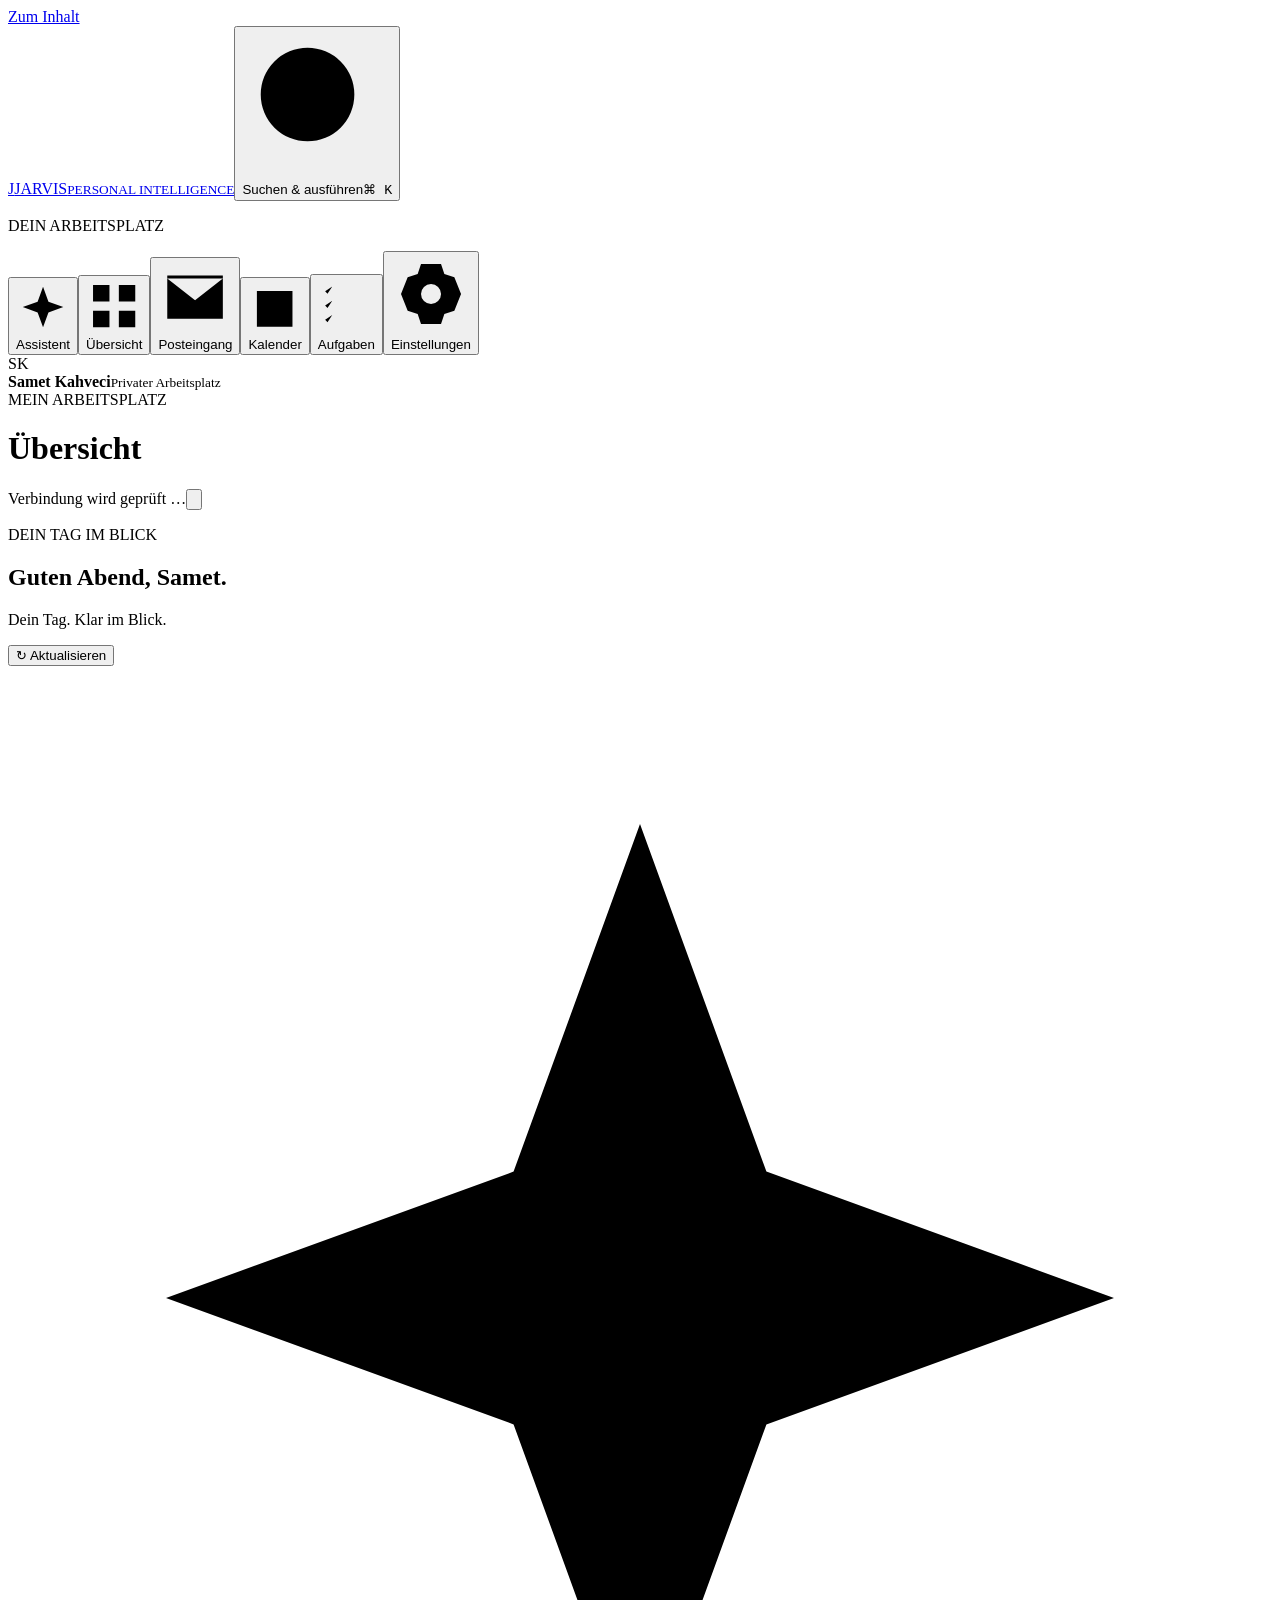
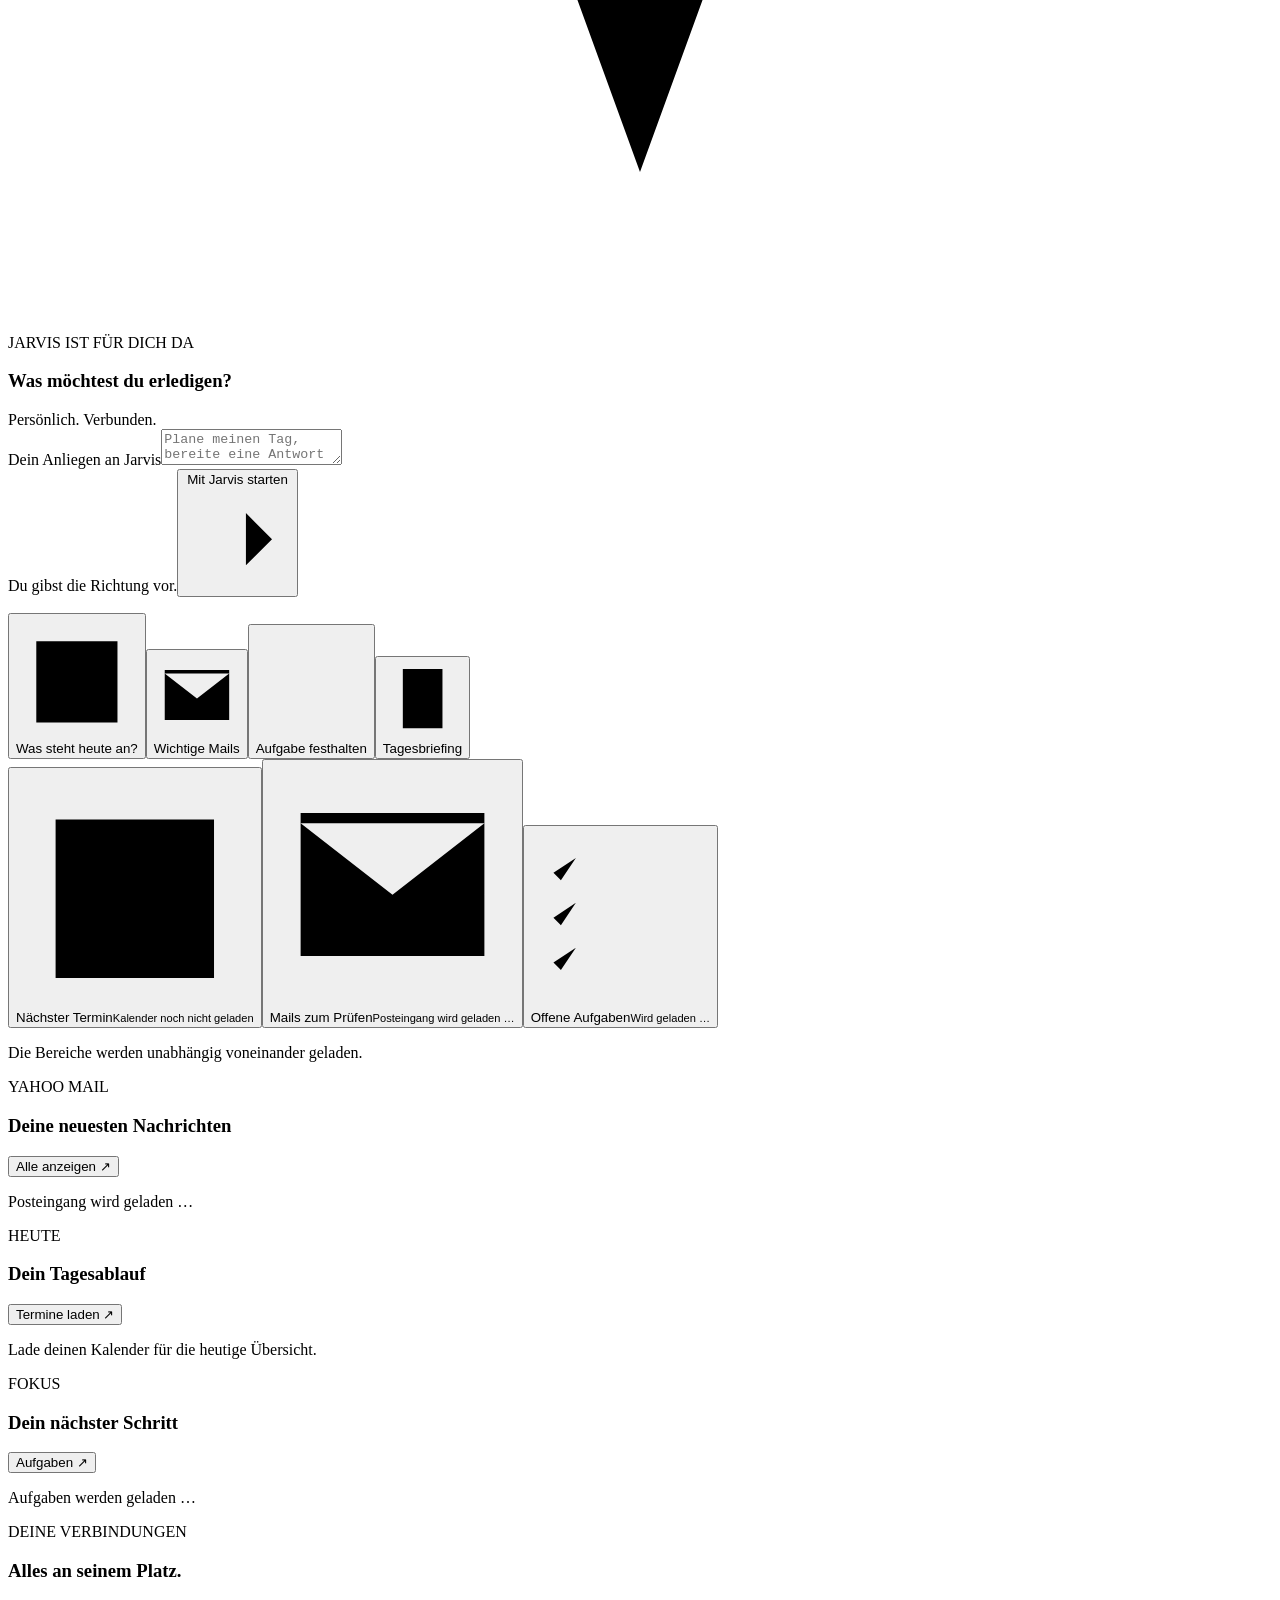
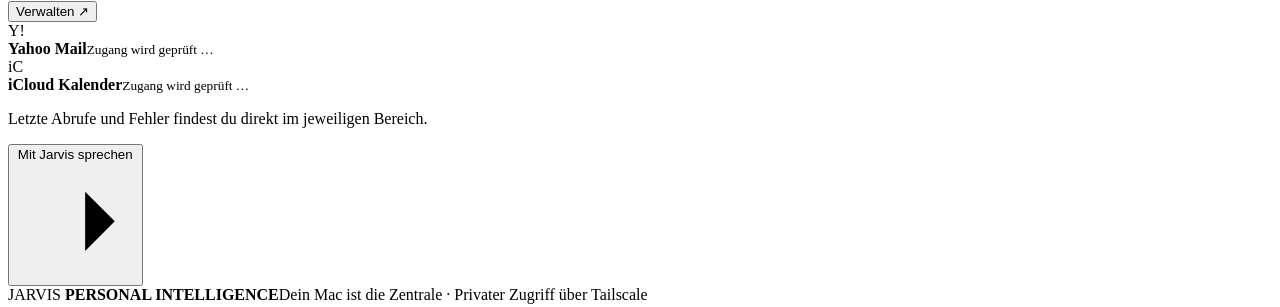
==== commit 002c2546: "Introduce an original Presence assistant with a woven light field Make the assistant the default roo" ====
--- a/web/index.html
+++ b/web/index.html
@@ -1,6 +1,6 @@
 <!doctype html>
-<html lang="de"><head><meta charset="utf-8"><meta name="viewport" content="width=device-width,initial-scale=1,viewport-fit=cover"><meta name="theme-color" content="#111b2c"><meta name="apple-mobile-web-app-capable" content="yes"><title>Jarvis · Dein persönlicher Assistent</title><script src="/appearance.js"></script><link rel="stylesheet" href="/style.css"><link rel="stylesheet" href="/daily.css"><link rel="stylesheet" href="/studio.css"><script src="/app.js" defer></script><script src="/online-voice.js" defer></script><script src="/organizer.js" defer></script><script src="/daily.js" defer></script><script src="/dashboard.js" defer></script><script src="/studio.js" defer></script></head>
-<body><a class="skip-link" href="#workspace">Zum Inhalt</a><div class="app-shell"><aside class="sidebar"><a class="brand" href="#overview"><span class="brand-mark">J</span><span>JARVIS<small>PERSONAL INTELLIGENCE</small></span></a><button id="command-open" type="button" aria-label="Schnellsuche öffnen" class="sidebar-search"><svg viewBox="0 0 24 24" aria-hidden="true"><path d="M10.5 3a7.5 7.5 0 1 0 0 15 7.5 7.5 0 0 0 0-15 M16 16l5 5"/></svg><span>Suchen &amp; ausführen</span><kbd>⌘ K</kbd></button><p class="nav-label">DEIN ARBEITSPLATZ</p><nav aria-label="Hauptnavigation"><button type="button" class="nav-item" id="nav-overview" data-view="overview" aria-controls="view-overview"><span class="nav-icon"><svg viewBox="0 0 24 24" aria-hidden="true"><path d="M3 3h7v7H3z M14 3h7v7h-7z M3 14h7v7H3z M14 14h7v7h-7z"/></svg></span><span class="nav-text">Übersicht</span><span class="nav-badge" id="badge-overview" hidden></span></button><button type="button" class="nav-item" id="nav-mail" data-view="mail" aria-controls="view-mail"><span class="nav-icon"><svg viewBox="0 0 24 24" aria-hidden="true"><path d="M3 5h18v14H3z M3 6l9 7 9-7"/></svg></span><span class="nav-text">Posteingang</span><span class="nav-badge" id="badge-mail" hidden></span></button><button type="button" class="nav-item" id="nav-calendar" data-view="calendar" aria-controls="view-calendar"><span class="nav-icon"><svg viewBox="0 0 24 24" aria-hidden="true"><path d="M4 5h16v16H4z M8 3v4 M16 3v4 M4 10h16 M8 14h2 M14 14h2 M8 17h2"/></svg></span><span class="nav-text">Kalender</span><span class="nav-badge" id="badge-calendar" hidden></span></button><button type="button" class="nav-item" id="nav-tasks" data-view="tasks" aria-controls="view-tasks"><span class="nav-icon"><svg viewBox="0 0 24 24" aria-hidden="true"><path d="M9 6h11 M9 12h11 M9 18h11 M3 6l1 1 2-3 M3 12l1 1 2-3 M3 18l1 1 2-3"/></svg></span><span class="nav-text">Aufgaben</span><span class="nav-badge" id="badge-tasks" hidden></span></button><button type="button" class="nav-item" id="nav-assistant" data-view="assistant" aria-controls="view-assistant"><span class="nav-icon"><svg viewBox="0 0 24 24" aria-hidden="true"><path d="M12 3l2.4 6.6L21 12l-6.6 2.4L12 21l-2.4-6.6L3 12l6.6-2.4z"/></svg></span><span class="nav-text">Assistent</span><span class="nav-badge" id="badge-assistant" hidden></span></button><button type="button" class="nav-item" id="nav-settings" data-view="settings" aria-controls="view-settings"><span class="nav-icon"><svg viewBox="0 0 24 24" aria-hidden="true"><path d="M9 3h6l1 3 3 1 2 5-2 5-3 1-1 3H9l-1-3-3-1-2-5 2-5 3-1z M12 9a3 3 0 1 0 0 6 3 3 0 0 0 0-6"/></svg></span><span class="nav-text">Einstellungen</span><span class="nav-badge" id="badge-settings" hidden></span></button></nav><div class="sidebar-bottom"><span class="profile-mark">SK</span><div><strong>Samet Kahveci</strong><small>Privater Arbeitsplatz</small></div><span class="online-dot" aria-hidden="true"></span></div></aside>
+<html lang="de"><head><meta charset="utf-8"><meta name="viewport" content="width=device-width,initial-scale=1,viewport-fit=cover"><meta name="theme-color" content="#111b2c"><meta name="apple-mobile-web-app-capable" content="yes"><title>Jarvis · Dein persönlicher Assistent</title><script src="/appearance.js"></script><link rel="stylesheet" href="/style.css"><link rel="stylesheet" href="/daily.css"><link rel="stylesheet" href="/studio.css"><link rel="stylesheet" href="/presence.css"><script src="/app.js" defer></script><script src="/online-voice.js" defer></script><script src="/organizer.js" defer></script><script src="/daily.js" defer></script><script src="/dashboard.js" defer></script><script src="/studio.js" defer></script><script src="/presence.js" defer></script></head>
+<body><a class="skip-link" href="#workspace">Zum Inhalt</a><div class="app-shell"><aside class="sidebar"><a class="brand" href="#assistant"><span class="brand-mark">J</span><span>JARVIS<small>PERSONAL INTELLIGENCE</small></span></a><button id="command-open" type="button" aria-label="Schnellsuche öffnen" class="sidebar-search"><svg viewBox="0 0 24 24" aria-hidden="true"><path d="M10.5 3a7.5 7.5 0 1 0 0 15 7.5 7.5 0 0 0 0-15 M16 16l5 5"/></svg><span>Suchen &amp; ausführen</span><kbd>⌘ K</kbd></button><p class="nav-label">DEIN ARBEITSPLATZ</p><nav aria-label="Hauptnavigation"><button type="button" class="nav-item" id="nav-assistant" data-view="assistant" aria-controls="view-assistant"><span class="nav-icon"><svg viewBox="0 0 24 24" aria-hidden="true"><path d="M12 3l2.4 6.6L21 12l-6.6 2.4L12 21l-2.4-6.6L3 12l6.6-2.4z"/></svg></span><span class="nav-text">Assistent</span><span class="nav-badge" id="badge-assistant" hidden></span></button><button type="button" class="nav-item" id="nav-overview" data-view="overview" aria-controls="view-overview"><span class="nav-icon"><svg viewBox="0 0 24 24" aria-hidden="true"><path d="M3 3h7v7H3z M14 3h7v7h-7z M3 14h7v7H3z M14 14h7v7h-7z"/></svg></span><span class="nav-text">Übersicht</span><span class="nav-badge" id="badge-overview" hidden></span></button><button type="button" class="nav-item" id="nav-mail" data-view="mail" aria-controls="view-mail"><span class="nav-icon"><svg viewBox="0 0 24 24" aria-hidden="true"><path d="M3 5h18v14H3z M3 6l9 7 9-7"/></svg></span><span class="nav-text">Posteingang</span><span class="nav-badge" id="badge-mail" hidden></span></button><button type="button" class="nav-item" id="nav-calendar" data-view="calendar" aria-controls="view-calendar"><span class="nav-icon"><svg viewBox="0 0 24 24" aria-hidden="true"><path d="M4 5h16v16H4z M8 3v4 M16 3v4 M4 10h16 M8 14h2 M14 14h2 M8 17h2"/></svg></span><span class="nav-text">Kalender</span><span class="nav-badge" id="badge-calendar" hidden></span></button><button type="button" class="nav-item" id="nav-tasks" data-view="tasks" aria-controls="view-tasks"><span class="nav-icon"><svg viewBox="0 0 24 24" aria-hidden="true"><path d="M9 6h11 M9 12h11 M9 18h11 M3 6l1 1 2-3 M3 12l1 1 2-3 M3 18l1 1 2-3"/></svg></span><span class="nav-text">Aufgaben</span><span class="nav-badge" id="badge-tasks" hidden></span></button><button type="button" class="nav-item" id="nav-settings" data-view="settings" aria-controls="view-settings"><span class="nav-icon"><svg viewBox="0 0 24 24" aria-hidden="true"><path d="M9 3h6l1 3 3 1 2 5-2 5-3 1-1 3H9l-1-3-3-1-2-5 2-5 3-1z M12 9a3 3 0 1 0 0 6 3 3 0 0 0 0-6"/></svg></span><span class="nav-text">Einstellungen</span><span class="nav-badge" id="badge-settings" hidden></span></button></nav><div class="sidebar-bottom"><span class="profile-mark">SK</span><div><strong>Samet Kahveci</strong><small>Privater Arbeitsplatz</small></div><span class="online-dot" aria-hidden="true"></span></div></aside>
 <main id="workspace" tabindex="-1"><header class="topbar"><div><span class="workspace-label">MEIN ARBEITSPLATZ</span><h1 id="page-title">Übersicht</h1></div><div class="topbar-right"><span id="status" class="status-pill">Verbindung wird geprüft …</span><button type="button" class="icon-button" id="theme-toggle" aria-label="Zum hellen Design wechseln" title="Design wechseln"><svg viewBox="0 0 24 24" aria-hidden="true"><path d="M12 8a4 4 0 1 0 0 8 4 4 0 0 0 0-8 M12 2v2 M12 20v2 M2 12h2 M20 12h2 M5 5l1.5 1.5 M17.5 17.5L19 19 M19 5l-1.5 1.5 M6.5 17.5L5 19"/></svg></button></div></header>
 <div id="request-progress" class="request-progress" hidden><span id="request-status" role="status"></span><button id="cancel-requests" type="button">Abbrechen</button></div><div class="workspace-content">
 <section id="view-overview" class="view" aria-labelledby="overview-title"><div class="page-heading"><div><p id="today-label" class="eyebrow">DEIN TAG IM BLICK</p><h2 id="overview-title">Guten Abend, Samet<span class="greeting-dot">.</span></h2><p id="greeting-detail">Dein Tag. Klar im Blick.</p></div><button id="day-refresh" type="button" class="primary">↻ Aktualisieren</button></div>
@@ -10,7 +10,11 @@
 <section id="view-calendar" class="view" aria-labelledby="organizer-title" hidden><div class="page-heading"><div><p class="eyebrow">ICLOUD KALENDER</p><h2 id="organizer-title">Deine Termine</h2><p>Heute im Blick behalten. Neue Termine zuerst prüfen.</p></div><div class="button-row"><button type="button" id="calendar-refresh" class="primary">↻ Kalender aktualisieren</button><button type="button" id="day-speak" class="quiet" disabled>▷ Übersicht vorlesen</button></div></div><section class="organizer-card"><h3>Heute · Berliner Zeit</h3><p id="calendar-status" role="status">Noch nicht geladen.</p><div id="today-events"></div>
 <details id="new-event"><summary>＋ Neuen Termin eintragen</summary><form id="event-form"><label for="event-calendar">Kalender</label><select id="event-calendar" required><option value="">Zuerst iCloud verbinden</option></select><label for="event-title">Titel</label><input id="event-title" required maxlength="200"><label for="event-start">Beginn · Zeitzone dieses Geräts</label><input id="event-start" type="datetime-local" required><label for="event-end">Ende · Zeitzone dieses Geräts</label><input id="event-end" type="datetime-local" required><label for="event-location">Ort (optional)</label><input id="event-location" maxlength="500"><label for="event-reminder">Erinnerung</label><select id="event-reminder"><option value="0">Keine</option><option value="5">5 Minuten vorher</option><option value="15" selected>15 Minuten vorher</option><option value="30">30 Minuten vorher</option><option value="60">1 Stunde vorher</option><option value="1440">1 Tag vorher</option></select><button type="submit">Termin prüfen</button></form><div id="event-preview" hidden><p id="event-preview-text"></p><p id="event-conflicts"></p><label id="conflict-ack-label" hidden><input type="checkbox" id="conflict-ack"> Ich habe die Überschneidungen beziehungsweise die unvollständige Prüfung gesehen und möchte trotzdem speichern.</label><button type="button" id="event-confirm">Bestätigen &amp; in iCloud speichern</button><button type="button" id="event-cancel" class="quiet">Abbrechen</button></div><p id="event-status" role="status"></p></details></section></section>
 <section id="view-tasks" class="view" aria-labelledby="tasks-title" hidden><div class="page-heading"><div><p class="eyebrow">DEIN FOKUS</p><h2 id="tasks-title">Aufgaben &amp; Fristen</h2><p>Festhalten, priorisieren und Schritt für Schritt erledigen.</p></div></div><section class="organizer-card" id="tasks-panel"><h3>Aufgaben und Fristen</h3><p>Die Liste bleibt auf deinem Mac. Für diese Aufgaben werden noch keine automatischen Benachrichtigungen verschickt.</p><form id="task-form"><label for="task-title">Neue Aufgabe</label><input id="task-title" maxlength="200" required><label for="task-due">Fällig am (optional)</label><input id="task-due" type="date"><button type="submit">Aufgabe speichern</button></form><p id="task-status" role="status"></p><div id="task-list"></div></section></section>
-<section id="view-assistant" class="view" aria-label="Assistent" hidden><div class="assistant-layout"><section class="chat"><div class="section-heading"><div><span class="eyebrow">DEIN ASSISTENT</span><h2>Mit Jarvis sprechen.</h2><p>Fragen klären, Antworten entwerfen und deinen Tag organisieren.</p></div><span id="core-state" class="state-label">BEREIT FÜR DEIN SIGNAL</span></div><div id="action-proposal" class="proposal-card" hidden><h3 id="proposal-title">Vorschlag prüfen</h3><p id="proposal-text"></p><div class="button-row"><button id="proposal-confirm" type="button" class="primary">Bestätigen &amp; lokal speichern</button><button id="proposal-cancel" type="button" class="quiet">Verwerfen</button></div><p id="proposal-status" role="status"></p></div><div class="assistant-starters" id="assistant-starters"><p>Ein guter Anfang ist eine konkrete Frage.</p><button type="button" id="starter-today">Was steht heute noch an?</button><button type="button" id="starter-mail">Zeig mir die wichtigen Mails.</button></div><div id="messages" aria-live="polite" aria-label="Chatverlauf"></div><form id="chat-form"><label for="prompt">Deine Nachricht</label><div class="compose"><textarea id="prompt" placeholder="Schreib Jarvis …" rows="2" maxlength="8000" required></textarea><button id="send" type="submit">Senden ↗</button></div><div class="chat-tools"><label><input type="checkbox" id="voice-auto-send"> Gesprochenen Text direkt senden</label><label><input type="checkbox" id="voice-short"> Antworten kürzer vorlesen</label><label><input id="auto-speak" type="checkbox"> Antworten vorlesen</label><button type="button" id="enable-sound">♪ Ton aktivieren</button><button type="button" id="stop-speak" class="quiet">Vorlesen stoppen</button><button type="button" id="clear" class="quiet">Chat leeren</button></div><div class="voice-settings"><label for="voice">Deutsche Stimme</label><select id="voice"><option value="">Stimmen werden geladen …</option></select><label for="rate">Sprechtempo <output id="rate-value">0.95</output></label><input id="rate" type="range" min="0.8" max="1.15" step="0.05" value="0.95"><button type="button" id="voice-test" class="quiet">▷ Stimme testen</button><button type="button" id="dictate">🎙 Nachricht sprechen</button><p id="speech-status" role="status"></p><p class="hint">Spracheingabe nur nach Antippen. Die Browser-Erkennung kann Audio an Apple oder den Browseranbieter übertragen. Erkannten Text vor dem Senden prüfen.</p></div></form><p class="hint">qwen3:1.7b · Verarbeitung auf deinem Mac · Chat nur in dieser Sitzung</p></section><aside><span class="eyebrow">SCHNELLZUGRIFF</span><h2>Aktionen auf deinem Mac.</h2><p class="sub">Diese Aktionen laufen auf deinem Mac.</p><button class="action" data-action="safari"><span>◎</span><div>Safari öffnen<small>Browser auf dem Mac starten</small></div><b>↗</b></button><button class="action" data-action="rechner"><span>＋</span><div>Rechner öffnen<small>Schnell etwas ausrechnen</small></div><b>↗</b></button><div class="note"><label for="note">EINE IDEE FESTHALTEN</label><textarea id="note" rows="5" maxlength="20000" placeholder="Deine nächste Idee …"></textarea><button id="save-note" type="button">Notiz speichern ↗</button><small>Als Textdatei im Ordner „Notizen“.</small></div><p id="notice" role="status"></p><div class="privacy"><span>◈</span><p>Bei dir zu Hause.<small>Lokales Modell. Feste Aktionen.<br>Privater Zugang über Tailscale.</small></p></div></aside></div></section>
+<section id="view-assistant" class="view presence-view" aria-label="Assistent" hidden><div class="presence-shell"><div class="presence-heading"><div class="presence-wordmark"><span>JARVIS</span><small>PERSONAL INTELLIGENCE</small></div><div class="presence-header-actions"><button id="presence-motion" class="presence-icon-button" type="button" aria-label="Animation anhalten" title="Animation anhalten">Ⅱ</button><details id="presence-conversation"><summary>Verlauf <span aria-hidden="true">↗</span></summary><div class="presence-conversation-body"><div class="presence-conversation-heading"><span>DEIN GESPRÄCH</span><button id="presence-close-history" type="button" class="quiet">Schließen</button></div><div id="action-proposal" class="proposal-card" hidden><h3 id="proposal-title">Vorschlag prüfen</h3><p id="proposal-text"></p><div class="button-row"><button id="proposal-confirm" type="button" class="primary">Bestätigen &amp; lokal speichern</button><button id="proposal-cancel" type="button" class="quiet">Verwerfen</button></div><p id="proposal-status" role="status"></p></div><div id="messages" aria-live="polite" aria-label="Chatverlauf"></div><div class="assistant-starters" id="assistant-starters"><p>Ein guter Anfang ist eine konkrete Frage.</p><button type="button" id="starter-today">Was steht heute noch an?</button><button type="button" id="starter-mail">Zeig mir die wichtigen Mails.</button></div></div></details></div></div>
+<div class="presence-space" aria-hidden="true"><div class="presence-guides"></div><div class="presence-orbit-label label-top">J / 01</div><div class="presence-orbit-label label-left">PERSONAL<br>ASSISTANT</div><div class="presence-orbit-label label-right">DEIN RAUM.<br>DEINE IDEEN.</div><div id="presence-visual" class="presence-visual"><div class="presence-fallback"><span></span><span></span><span></span></div><canvas id="presence-canvas"></canvas></div></div>
+<div class="presence-caption"><span class="presence-state"><span class="presence-state-dot" aria-hidden="true"></span><span id="core-state" aria-live="polite">BEREIT FÜR DEIN SIGNAL</span></span><h2 id="presence-caption-title">Ein Gedanke genügt.</h2><p id="presence-caption-description">Ich bin hier, Samet. Was machen wir als Nächstes?</p><button id="presence-stop" type="button" class="quiet">Stopp</button></div>
+<div class="presence-input"><form id="chat-form"><label for="prompt" class="sr-only">Deine Nachricht</label><div class="compose"><textarea id="prompt" placeholder="Was kann ich für dich tun?" rows="1" maxlength="8000" required></textarea><button type="button" id="dictate">Sprechen</button><button id="send" type="submit">Senden</button></div></form><p id="speech-status" role="status"></p><div class="presence-shortcuts"><button id="presence-open-mail" type="button">Posteingang <span aria-hidden="true">↗</span></button><button id="presence-open-calendar" type="button">Kalender <span aria-hidden="true">↗</span></button><button id="presence-open-tasks" type="button">Aufgaben <span aria-hidden="true">↗</span></button><details id="presence-tools"><summary>Stimme &amp; Bedienung</summary><div class="presence-tools-body"><div class="chat-tools"><label><input type="checkbox" id="voice-auto-send"> Gesprochenen Text direkt senden</label><label><input type="checkbox" id="voice-short"> Antworten kürzer vorlesen</label><label><input id="auto-speak" type="checkbox"> Antworten vorlesen</label><button type="button" id="enable-sound">♪ Ton aktivieren</button><button type="button" id="stop-speak" class="quiet">Vorlesen stoppen</button><button type="button" id="clear" class="quiet">Chat leeren</button></div><div class="voice-settings"><label for="voice">Deutsche Stimme</label><select id="voice"><option value="">Stimmen werden geladen …</option></select><label for="rate">Sprechtempo <output id="rate-value">0.95</output></label><input id="rate" type="range" min="0.8" max="1.15" step="0.05" value="0.95"><button type="button" id="voice-test" class="quiet">▷ Stimme testen</button><p class="hint">Spracheingabe nur nach Antippen. Die Browser-Erkennung kann Audio an Apple oder den Browseranbieter übertragen. Erkannten Text vor dem Senden prüfen.</p></div></div></details><details id="presence-actions"><summary>Mac-Aktionen</summary><div class="presence-actions-body"><aside><span class="eyebrow">SCHNELLZUGRIFF</span><h2>Aktionen auf deinem Mac.</h2><p class="sub">Diese Aktionen laufen auf deinem Mac.</p><button class="action" data-action="safari"><span>◎</span><div>Safari öffnen<small>Browser auf dem Mac starten</small></div><b>↗</b></button><button class="action" data-action="rechner"><span>＋</span><div>Rechner öffnen<small>Schnell etwas ausrechnen</small></div><b>↗</b></button><div class="note"><label for="note">EINE IDEE FESTHALTEN</label><textarea id="note" rows="5" maxlength="20000" placeholder="Deine nächste Idee …"></textarea><button id="save-note" type="button">Notiz speichern ↗</button><small>Als Textdatei im Ordner „Notizen“.</small></div><p id="notice" role="status"></p><div class="privacy"><span>◈</span><p>Bei dir zu Hause.<small>Lokales Modell. Feste Aktionen.<br>Privater Zugang über Tailscale.</small></p></div></aside></div></details></div><p class="presence-privacy">Mikrofon nur nach Antippen · Eingabe vor dem Senden prüfen</p></div>
+</div></section>
 <section id="view-settings" class="view" aria-labelledby="settings-title" hidden><div class="page-heading"><div><p class="eyebrow">DEIN ARBEITSPLATZ</p><h2 id="settings-title">Einstellungen</h2><p>Konten, persönliche Regeln und die Stimme von Jarvis.</p></div></div><div class="settings-grid"><details id="connections"><summary>Konten verbinden · Yahoo &amp; iCloud</summary><p>Verwende für jedes Konto ein eigenes App-Passwort für Jarvis. Es bleibt im Schlüsselbund deines Macs. Auf dem Mac kann dafür eine Freigabe erscheinen.</p>
 <div class="organizer-grid">
 <form id="yahoo-connect" class="account-form"><h3>Yahoo Mail</h3><p id="yahoo-state">Verbindung prüfen …</p><label for="yahoo-email">Yahoo-Konto</label><input id="yahoo-email" type="email" autocomplete="username" required maxlength="254"><label for="yahoo-password">Yahoo-App-Passwort</label><input id="yahoo-password" type="password" autocomplete="new-password" required maxlength="256"><a href="https://login.yahoo.com/account/security" target="_blank" rel="noopener noreferrer">Bei Yahoo ein App-Passwort erstellen ↗</a><div class="button-row"><button type="submit">Yahoo verbinden</button><button type="button" id="yahoo-remove" class="quiet">Trennen</button></div><p id="yahoo-feedback" role="status"></p></form>
